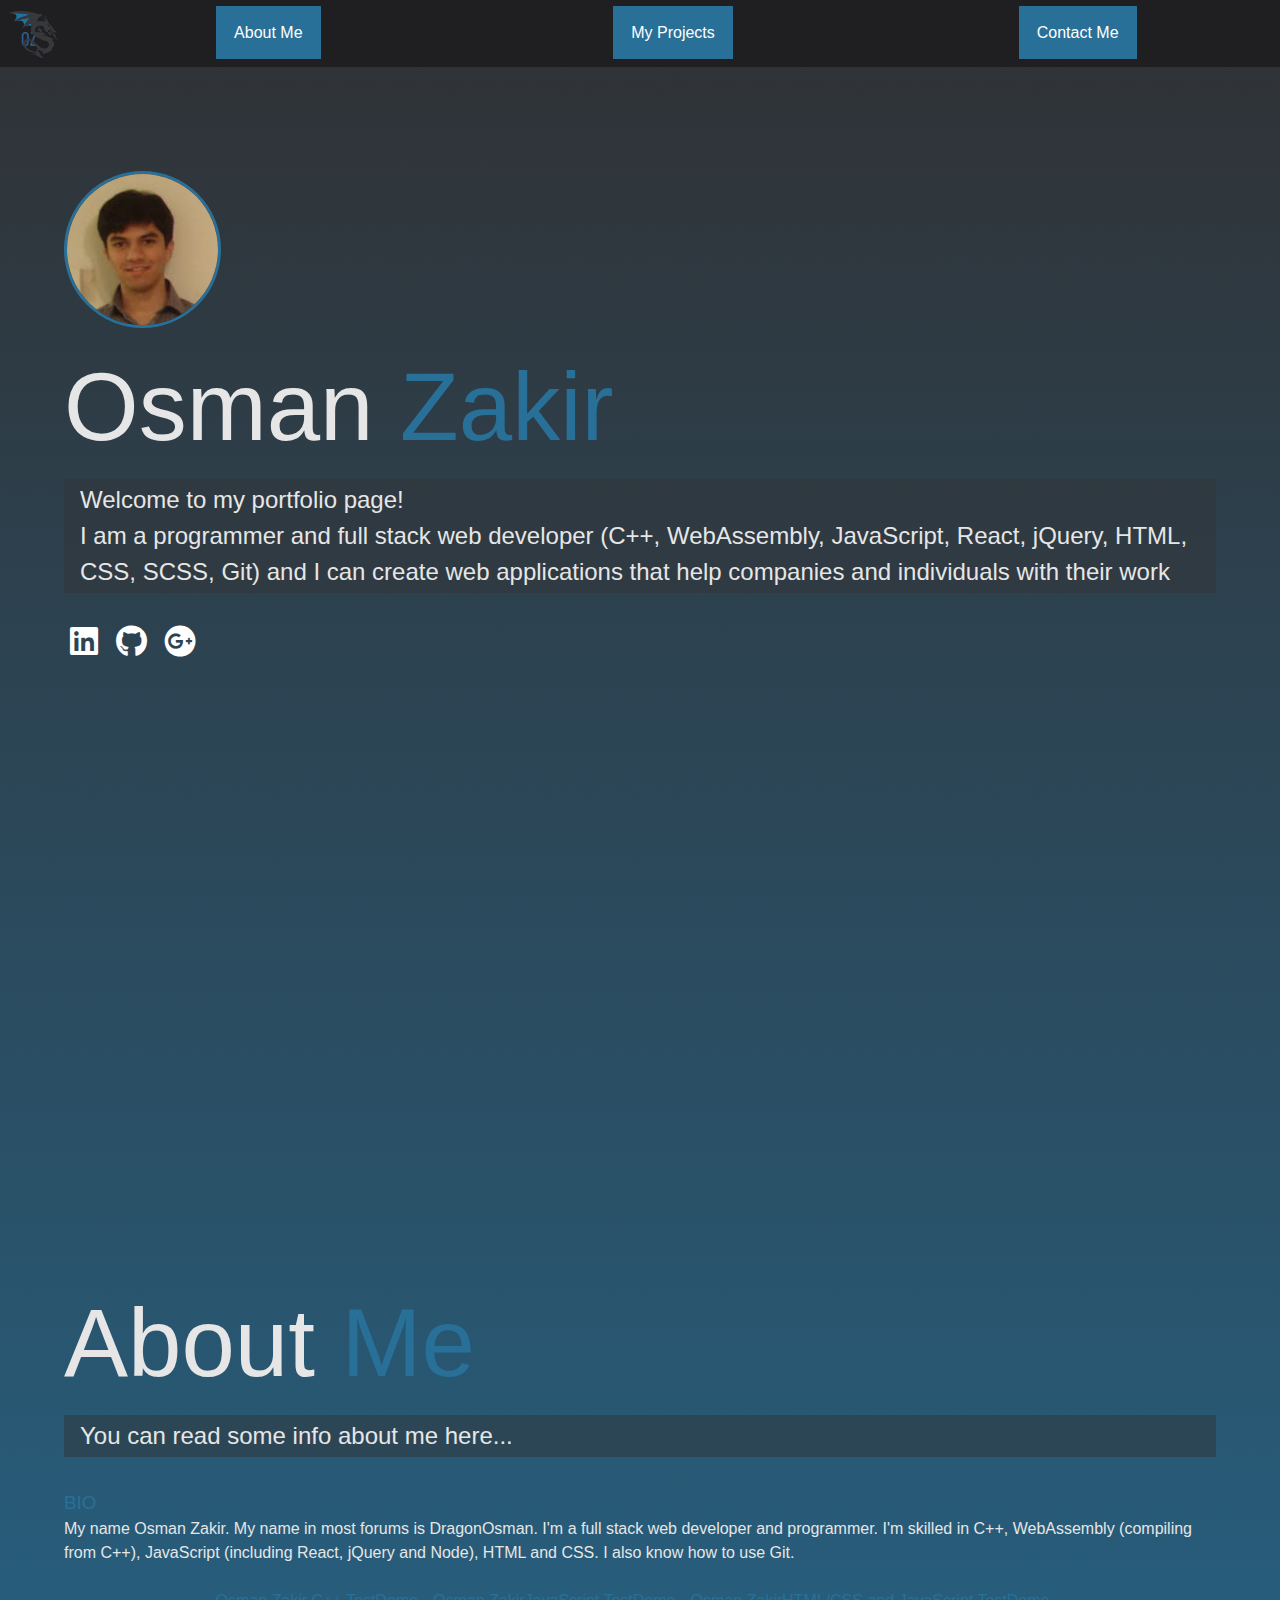
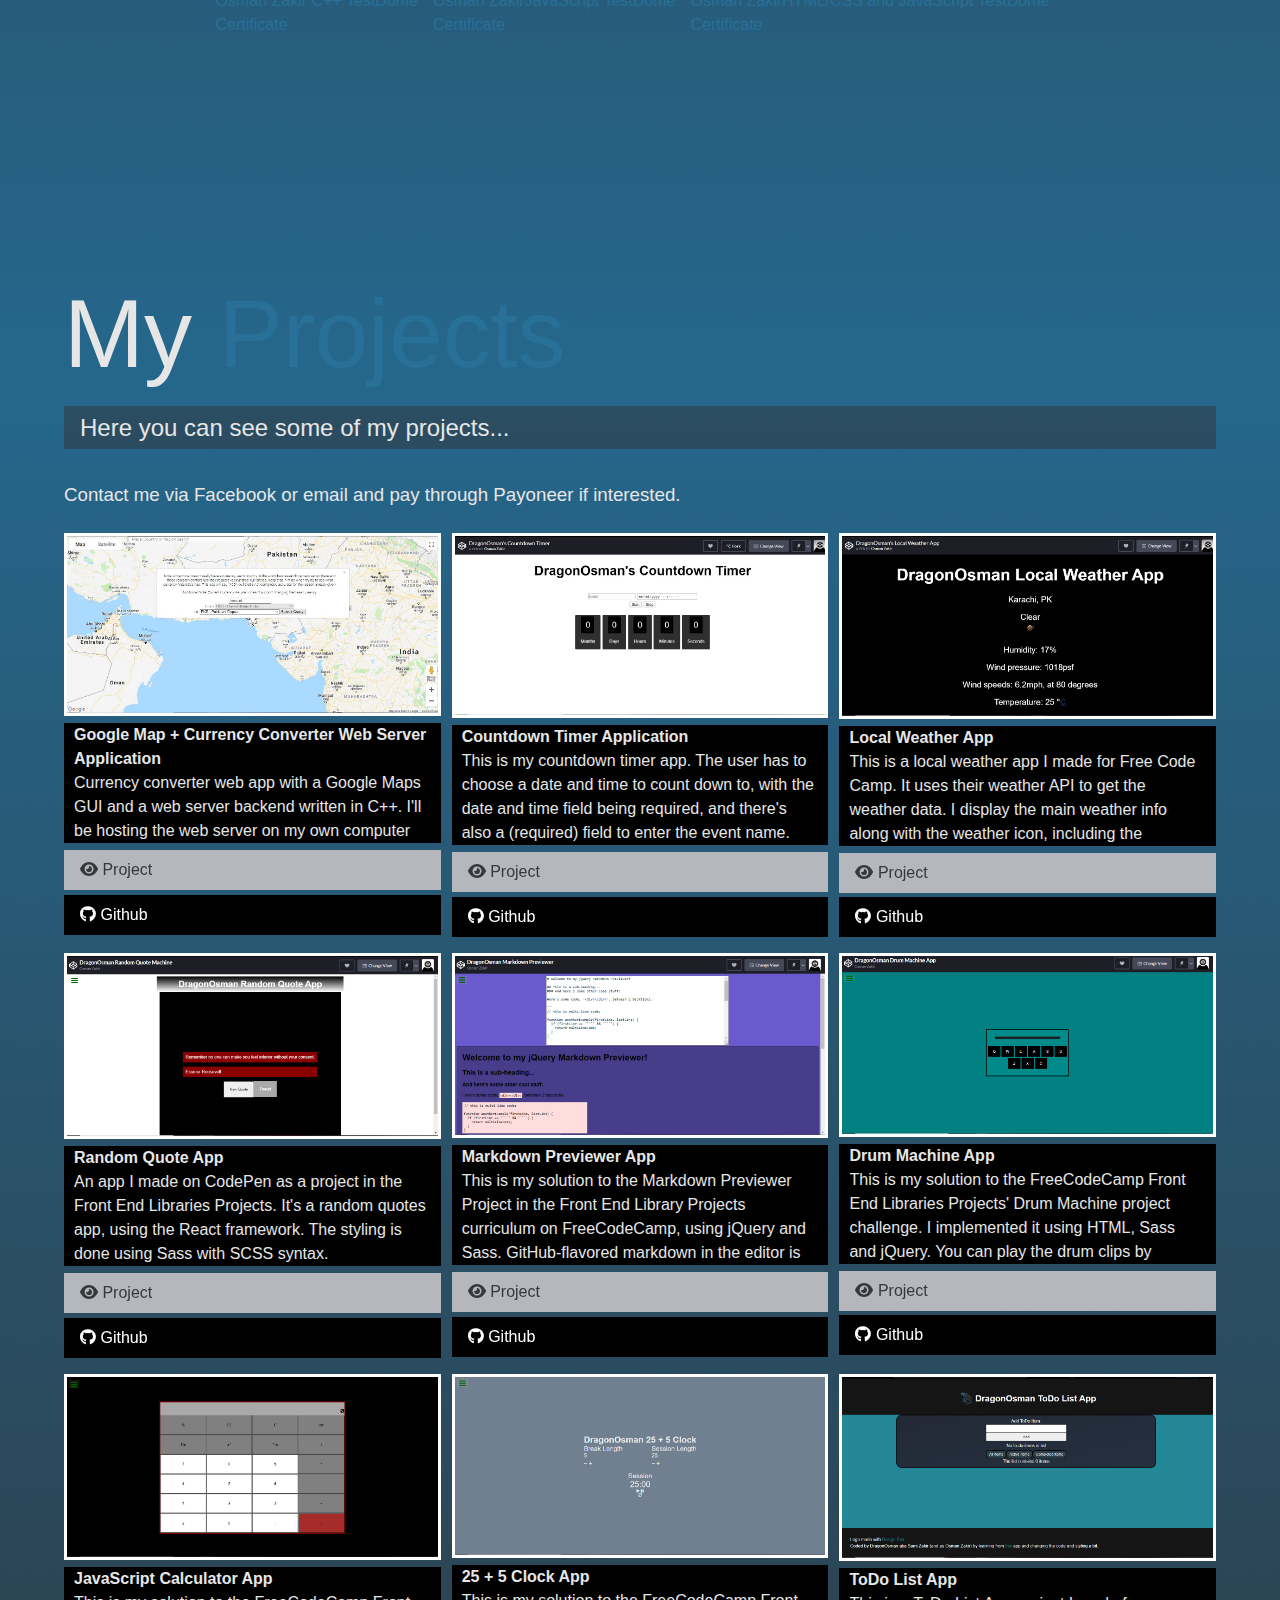
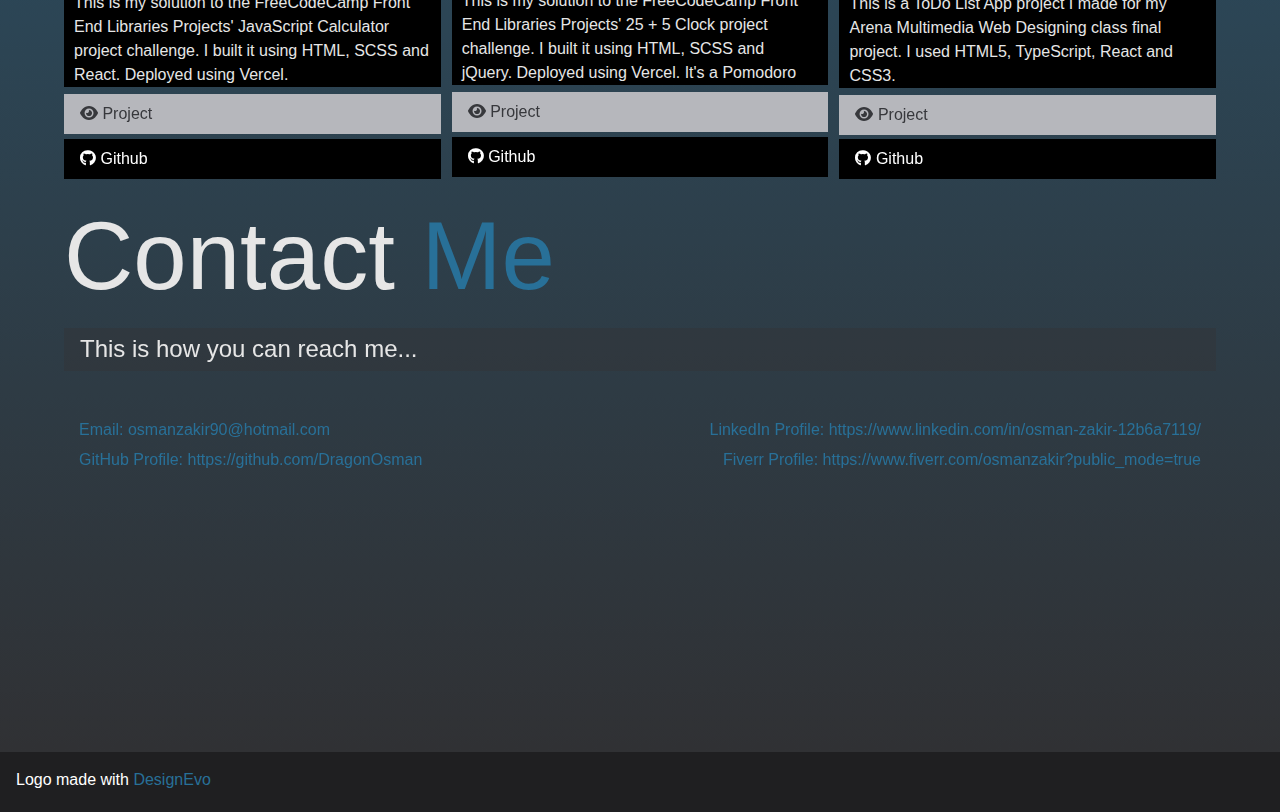
==== index.html @ ceb22a82 "fixed url for todo list app" ====
<!DOCTYPE html>
<html lang="en-us">
  <head>
    <!-- Global site tag (gtag.js) - Google Analytics -->
    <script
      async
      src="https://www.googletagmanager.com/gtag/js?id=UA-137164146-1"
      ></script>
    <script>
      window.dataLayer = window.dataLayer || [];
      function gtag() {
        dataLayer.push(arguments);
      }
      gtag("js", new Date());

      gtag("config", "UA-137164146-1");
    </script>
    <link rel="manifest" href="site.webmanifest" />
    <link rel="shortcut icon" href="img/favicon.ico" />
    <link rel="icon" type="image/gif" href="img/animated_favicon1.gif" />
    <meta
      name="keywords"
      content="Osman Zakir, portfolio website, programmer, web developer, Osman Zakir's portfolio website,
      HTML, CSS, JavaScript, C++, WebAssembly, Git, logo, DragonOsman, developer, programmer, C++20"
      />
    <meta
      name="description"
      content="I'm Osman Zakir, programming student and freelancer specializing in C++, HTML5, CSS3
      (including Bootstrap and SASS), JavaScript
       (including React, jQuery and Node),
      and WebAssembly."
      />
    <meta charset="utf-8" />
    <meta
      name="viewport"
      content="width=device-width, height=device-height, initial-scale=1.0"
      />
    <meta name="author" content="Osman Zakir" />
    <meta http-equiv="X-UA-Compatible" content="ie=edge" />
    <title>Osman Zakir's Portfolio Website</title>
    <link rel="stylesheet" href="styles/styles.css" />
    <link
      rel="stylesheet"
      href="fontawesome-free-6.0.0-web/css/all.css"
      />
    <script src="scripts/scripts.js" async></script>
    <script src="scripts/apprunning.js" async></script>
  </head>
  <body>
    <header>
      <a class="logo" href="#home">
      <img
        src="img/logo.png"
        width="50px"
        height="50px"
        alt="dragon logo"
        class="dragon-logo"
        />
      </a>
      <nav class="navbar" id="navbar">
        <span class="navbar-toggle" id="js-navbar-toggle">
        <i class="fas fa-bars"></i>
        </span>
        <ul class="main-nav" id="js-menu">
          <li class="nav-item">
            <a href="#about" class="nav-link">About Me</a>
          </li>
          <li class="nav-item">
            <a href="#projects" class="nav-link">My Projects</a>
          </li>
          <li class="nav-item">
            <a href="#contact" class="nav-link">Contact Me</a>
          </li>
        </ul>
      </nav>
    </header>
    <main>
      <div id="home">
        <div class="home">
          <img
            src="img/me.jpg"
            alt="Osman Zakir"
            width="157"
            height="157"
            class="bio-image"
            />
          <h1 class="lg-heading">
            Osman <span class="text-secondary">Zakir</span>
          </h1>
          <h2 class="sm-heading">
            Welcome to my portfolio page!
            <br />
            I am a programmer and full stack web developer (C++, WebAssembly, JavaScript, React, jQuery,
            HTML, CSS, SCSS, Git) and I can create web applications that help companies and individuals
            with their work
          </h2>
          <div class="icons">
            <a
              href="https://www.linkedin.com/in/osman-zakir-12b6a7119/"
              target="_blank"
              ><i class="fab fa-linkedin fa-2x"></i></a>
            <a href="https://github.com/DragonOsman/" target="_blank"
              ><i class="fab fa-github fa-2x"></i
              ></a>
            <a href="https://plus.google.com/u/0/+OsmanZakir" target="_blank"
              ><i class="fab fa-google-plus fa-2x"></i
              ></a>
          </div>
        </div>
      </div>
      <div id="about">
        <div class="about">
          <h1 class="lg-heading">About <span class="text-secondary">Me</span></h1>
          <h2 class="sm-heading">You can read some info about me here...</h2>
          <div class="bio-and-image">
            <div class="about-info">
              <div class="bio">
                <h3 class="text-secondary">BIO</h3>
                <p>
                  My name Osman Zakir. My name in most forums is DragonOsman. I'm a
                  full stack web developer and programmer.  I'm skilled in C++, WebAssembly (compiling from C++),
                  JavaScript (including React, jQuery and Node), HTML and CSS.  I also know how to use Git.
                </p>
              </div>
            </div>
          </div>
          <br />
          <div class="test-results">
            <div class="break"></div>
            <div class="certificate">
              <a
                href="https://www.testdome.com/cert/ce57488a3f0a4950befd4876c3dc2c76"
                class="testdome-certificate-stamp gold"
                >
              <span class="testdome-certificate-name">Osman Zakir</span>
              <span class="testdome-certificate-test-name">C++ </span>
              <span class="testdome-certificate-card-logo"
                >TestDome <br />Certificate</span
                ></a
                >
              <script type="text/javascript">
                var stylesheet =
                  "https://www.testdome.com/content/source/stylesheets/embed.css",
                  link = document.createElement("link");
                  (link.href = stylesheet),
                  (link.type = "text/css"),
                  (link.rel = "stylesheet"),
                  (link.media = "screen,print"),
                document.getElementsByTagName("head")[0].appendChild(link);
              </script>
            </div>
            <div class="certificate">
              <a
                href="https://www.testdome.com/cert/5a4637d73e0b4f8fbb69459ba0e77416"
                class="testdome-certificate-stamp gold"
                ><span class="testdome-certificate-name">Osman Zakir</span
                ><span class="testdome-certificate-test-name">JavaScript </span
                ><span class="testdome-certificate-card-logo"
                >TestDome<br />Certificate</span
                ></a>
              <script type="text/javascript">
                var stylesheet =
                  "https://www.testdome.com/content/source/stylesheets/embed.css",
                  link = document.createElement("link");
                  (link.href = stylesheet),
                  (link.type = "text/css"),
                  (link.rel = "stylesheet"),
                  (link.media = "screen,print"),
                  document.getElementsByTagName("head")[0].appendChild(link);
              </script>
            </div>
            <div class="certificate">
              <a
                href="https://www.testdome.com/cert/2d9a448b09c149bdbc0f966761429b59"
                class="testdome-certificate-stamp silver"
                ><span class="testdome-certificate-name">Osman Zakir</span
                ><span class="testdome-certificate-test-name"
                >HTML/CSS and JavaScript </span
                ><span class="testdome-certificate-card-logo"
                >TestDome<br />Certificate</span
                ></a>
              <script type="text/javascript">
                var stylesheet =
                  "https://www.testdome.com/content/source/stylesheets/embed.css",
                  link = document.createElement("link");
                  (link.href = stylesheet),
                  (link.type = "text/css"),
                  (link.rel = "stylesheet"),
                  (link.media = "screen,print"),
                 document.getElementsByTagName("head")[0].appendChild(link);
              </script>
            </div>
          </div>
        </div>
      </div>
      <div id="projects">
        <div class="projects">
          <h1 class="lg-heading">My <span class="text-secondary">Projects</span></h1>
          <h2 class="sm-heading">
            Here you can see some of my projects...
          </h2>
          <h3>
            Contact me via Facebook or email and pay through Payoneer if interested.
          </h3>
          <br>
          <div class="project-container">
            <div class="item">
              <a href="https://dragonosman.dynu.net:5501/" target="_blank">
              <img
                src="img/projects/gglmapcurrencyconv.jpg"
                alt="Project1"
                class="project-img"
                />
              </a>
              <div class="project-description">
                <h4>
                  Google Map + Currency Converter Web Server Application
                </h4>
                <p class="description">
                  Currency converter web app with a Google Maps GUI and a web server
                  backend written in C++. I'll be hosting the web server on my own
                  computer and won't always be running it. This app requires the browser
                  to ask for your location to center the map there and open the info window
                  with the form.  The app has a fall-back behavior to use if it can't get the
                  user's location, however.
                </p>
                <p>
                  I created this app to try to give more usage experience to the Boost.Beast library.
                  The library author said he would write a proposal paper to include the library
                  into the standard if it gets enough usage experience (and also if the ASIO
                  library is already in the standard by then).
                  <span id="display-info"></span>
                  <button id="isAppRunning">
                    Click to see if the server app is running.
                  </button>
                  If nothing happens or there's an error, then in that case too
                   the app is not running.
                </p>
              </div>
              <a
                href="https://dragonosman.dynu.net:5501/"
                target="_blank"
                class="btn-light"
                >
              <i class="fas fa-eye"></i> Project
              </a>
              <a
                href="https://github.com/DragonOsman/currency_converter"
                class="btn-dark"
                target="_blank"
                >
              <i class="fab fa-github"></i> Github
              </a>
            </div>
            <div class="item">
             <a href="https://codepen.io/DragonOsman/full/gObXXjL" target="_blank">
              <img
                src="img/projects/countdowntimer.jpg"
                alt="Project2"
               class="project-img"
                />
              </a>
              <div class="project-description">
              <h4>
                Countdown Timer Application
              </h4>
              <p class="description">
                This is my countdown timer app.  The user has to choose a date and time to count down to,
                with the date and time field being required, and there's also a (required) field to
                enter the event name.  There is also a button to stop the timer in addition to the for starting it.
              </p>
            </div>
            <a
              href="https://codepen.io/DragonOsman/full/gObXXjL"
              target="_blank"
              class="btn-light"
              >
            <i class="fas fa-eye"></i> Project
            </a>
            <a
              href="https://github.com/DragonOsman/countdown-timer-app"
              class="btn-dark"
              target="_blank"
              >
            <i class="fab fa-github"></i> Github
            </a>
          </div>
          <div class="item">
            <a href="https://codepen.io/DragonOsman/full/eYNpNmw" target="_blank">
            <img
              src="img/projects/localweatherapp.jpg"
              alt="Project3"
              class="project-img"
              />
            </a>
            <div class="project-description">
              <h4>
                Local Weather App
              </h4>
              <p class="description">
                This is a local weather app I made for Free Code Camp.  It uses their weather API to get
                the weather data.  I display the main weather info along with the weather icon, including
                the humidity, wind speed, wind pressure, and temperature, as well as the city and country
                name from the Free Code Camp weather API.  This app uses HTML5 Geolocation to get the user's
                location.  If the user doesn't provide persmission to use their location, the app will default
                to New York City, NY in the US.
              </p>
            </div>
            <a
              href="https://codepen.io/DragonOsman/full/eYNpNmw"
              target="_blank"
              class="btn-light"
              >
            <i class="fas fa-eye"></i> Project
            </a>
            <a
              href="https://github.com/DragonOsman/local-weather-app"
              class="btn-dark"
              target="_blank"
              >
            <i class="fab fa-github"></i> Github
            </a>
          </div>
          <div class="item">
            <a href="https://codepen.io/DragonOsman/full/VwaMYLN" target="_blank">
            <img
              src="img/projects/randomquoteapp.jpg"
              alt="Project4"
              class="project-img"
              />
            </a>
            <div class="project-description">
              <h4>Random Quote App</h4>
              <p class="description">
                An app I made on CodePen as a project in the Front End Libraries Projects. It's a
                random quotes app, using the React framework.  The styling is done using Sass
                with SCSS syntax.
              </p>
            </div>
            <a
              href="https://codepen.io/DragonOsman/full/VwaMYLN"
              target="_blank"
              class="btn-light"
              >
            <i class="fas fa-eye"></i> Project
            </a>
            <a
              href="https://github.com/DragonOsman/random-quote-app-react"
              class="btn-dark"
              target="_blank"
              >
            <i class="fab fa-github"></i> Github
            </a>
          </div>
          <div class="item">
            <a href="https://codepen.io/DragonOsman/full/KKzQexZ" target="_blank">
            <img
              src="img/projects/markdownpreviewer.jpg"
              alt="Project5"
              class="project-img"
              />
            </a>
            <div class="project-description">
              <h4>Markdown Previewer App</h4>
              <p class="description">
                This is my solution to the Markdown Previewer Project in the Front End
                Library Projects curriculum on FreeCodeCamp, using jQuery and Sass.
                GitHub-flavored markdown in the editor is rendered in the preview
                box below as HTML.  Any changes made to the markdown in the editor
                are rendered to the preview as HTML as the user makes the changes.
                There's markdown in the editor to start with as well.
              </p>
            </div>
            <a
              href="https://codepen.io/DragonOsman/full/KKzQexZ"
              target="_blank"
              class="btn-light"
              >
            <i class="fas fa-eye"></i> Project
            </a>
            <a
              href="https://github.com/DragonOsman/markdownpreviewapp"
              class="btn-dark"
              target="_blank"
              >
            <i class="fab fa-github"></i> Github
            </a>
          </div>
          <div class="item">
            <a href="https://codepen.io/DragonOsman/full/gOrKYRE" target="_blank">
            <img
              src="img/projects/drummachineapp.jpg"
              alt="Project6"
              class="project-img"
              />
            </a>
            <div class="project-description">
              <h4>Drum Machine App</h4>
              <p class="description">
                This is my solution to the FreeCodeCamp Front End Libraries Projects' Drum Machine
                project challenge.  I implemented it using HTML, Sass and jQuery.  You can play
                the drum clips by clicking on the black drum pads, and after that you can also press
                keys on the keyboard to play the sounds.
              </p>
            </div>
            <a
              href="https://codepen.io/DragonOsman/full/gOrKYRE"
              target="_blank"
              class="btn-light"
              >
            <i class="fas fa-eye"></i> Project
            </a>
            <a
              href="https://github.com/DragonOsman/drum-machine-jquery"
              class="btn-dark"
              target="_blank"
              >
            <i class="fab fa-github"></i> Github
            </a>
          </div>
          <div class="item">
            <a href="https://javascript-calculator-beige.vercel.app/" target="_blank">
            <img
              src="img/projects/javascript-calculator-app.jpg"
              alt="Project7"
              class="project-img"
              />
            </a>
            <div class="project-description">
              <h4>JavaScript Calculator App</h4>
              <p class="description">
                This is my solution to the FreeCodeCamp Front End Libraries Projects' JavaScript
                Calculator project challenge.  I built it using HTML, SCSS and React.  Deployed using
                Vercel.
              </p>
            </div>
            <a
              href="https://javascript-calculator-beige.vercel.app/"
              target="_blank"
              class="btn-light"
              >
            <i class="fas fa-eye"></i> Project
            </a>
            <a
              href="https://github.com/DragonOsman/javascript-calculator"
              class="btn-dark"
              target="_blank"
              >
            <i class="fab fa-github"></i> Github
            </a>
          </div>
          <div class="item">
            <a href="https://25-5-clock-project.vercel.app/" target="_blank">
            <img
              src="img/projects/25-5-clock-project.jpg"
              alt="Project8"
              class="project-img"
              />
            </a>
            <div class="project-description">
              <h4>25 + 5 Clock App</h4>
              <p class="description">
                This is my solution to the FreeCodeCamp Front End Libraries Projects'
                25 + 5 Clock project challenge.  I built it using HTML, SCSS and jQuery.  Deployed using
                Vercel.  It's a Pomodoro Timer.
              </p>
            </div>
            <a
              href="https://25-5-clock-project.vercel.app/"
              target="_blank"
              class="btn-light"
              >
            <i class="fas fa-eye"></i> Project
            </a>
            <a
              href="https://github.com/DragonOsman/25-5-clock"
              class="btn-dark"
              target="_blank"
              >
            <i class="fab fa-github"></i> Github
            </a>
          </div>
          <div class="item">
            <a href="https://todo-list-app-zeta.vercel.app/" target="_blank">
            <img
              src="img/projects/todo-list-screenshot.jpg"
              alt="Project9"
              class="project-img"
              />
            </a>
            <div class="project-description">
              <h4>ToDo List App</h4>
              <p class="description">
                This is a ToDo List App project I made for my Arena Multimedia Web Designing class final
                project.  I used HTML5, TypeScript, React and CSS3.
              </p>
            </div>
            <a
              href="https://todo-list-app-zeta.vercel.app/"
              target="_blank"
              class="btn-light"
              >
            <i class="fas fa-eye"></i> Project
            </a>
            <a
              href="https://github.com/DragonOsman/todo-list-app"
              class="btn-dark"
              target="_blank"
              >
            <i class="fab fa-github"></i> Github
            </a>
          </div>
        </div>
      </div>
      <div id="contact">
        <div class="contact-container">
          <h1 class="lg-heading">Contact <span class="text-secondary">Me</span></h1>
          <h2 class="sm-heading">This is how you can reach me...</h2>
          <div class="contact-info">
            <div class="info">
              <span class="text-secondary">Email:</span>
              <a href="mailto:osmanzakir90@hotmail.com" target="_blank">
              osmanzakir90@hotmail.com</a>
            </div>
            <div class="info">
              <span class="text-secondary">LinkedIn Profile:</span>
              <a href="https://www.linkedin.com/in/osman-zakir-12b6a7119/" target="_blank">
              https://www.linkedin.com/in/osman-zakir-12b6a7119/
              </a>
            </div>
            <div class="info">
              <span class="text-secondary">GitHub Profile:</span>
              <a href="https://github.com/DragonOsman" target="_blank" id="profile-link">
              https://github.com/DragonOsman</a>
            </div>
            <div class="info">
              <span class="text-secondary">Fiverr Profile:</span>
              <a href="https://www.fiverr.com/osmanzakir?public_mode=true" target="_blank" id="profile-link">
                https://www.fiverr.com/osmanzakir?public_mode=true</a>
            </div>
          </div>
        </div>
      </div>
    </main>
    <footer id="home-footer">
      Logo made with
      <a href="https://www.designevo.com/en/" title="Free Online Logo Maker">
        DesignEvo
      </a>
    </footer>
  </body>
</html>
---- styles/styles.css ----
* {
  box-sizing: border-box;
  margin: 0;
  padding: 0;
}

.navbar {
  width: 100%;
  height: 100%;
  padding-bottom: 5px;
  background-color: #1f1f21;
}
.navbar-toggle {
  display: none;
}

.logo {
  float: left;
  margin: 8px;
}
.logo::after {
  clear: right;
  content: "";
}

.main-nav {
  display: flex;
  list-style-type: none;
  text-align: center;
}
.main-nav > .nav-item {
  flex: 1;
  text-decoration: none;
  padding: 12px;
  margin-top: 9px;
}
.main-nav > .nav-item .nav-link {
  color: #fff;
  background-color: #287098;
  padding: 18px;
}
.main-nav > .nav-item .nav-link:hover {
  background-color: #2d2e31;
  transition: all 0.5s ease-out;
}

html {
  scroll-behavior: smooth;
}

header {
  background-color: #1f1f21;
  width: 100%;
  position: fixed;
  top: 0;
  left: 0;
  height: 67px;
  vertical-align: center;
  margin-bottom: 80px;
}

body {
  background-color: #37383c;
  background-size: cover;
  height: 100%;
  color: #e6e6e6;
  font-family: "Segoe UI", Tahoma, Geneva, Verdana, sans-serif;
  line-height: 1.5;
  background-image: linear-gradient(#303134, #25678c, #303134);
}

h1,
h2,
h3 {
  margin: 0;
  font-weight: 400;
}
h1.lg-heading,
h2.lg-heading,
h3.lg-heading {
  font-size: 6rem;
}
h1.sm-heading,
h2.sm-heading,
h3.sm-heading {
  margin-bottom: 2rem;
  padding: 0.2rem 1rem;
  background: rgba(50, 51, 55, 0.5);
}

a {
  color: #287098;
  text-decoration: none;
  cursor: pointer;
}
a:hover {
  color: black;
}

.text-secondary {
  color: #287098;
}

main {
  padding: 4rem;
  margin-top: 3vh;
  min-height: calc(100vh - 60px);
}
main .icons {
  margin-top: 1rem;
}
main .icons a {
  padding: 0.4rem;
  color: #fff;
}
main .icons a:hover {
  color: #287098;
  transition: all 0.5s ease-out;
}
main #home {
  width: 100%;
  height: calc(100vh + 80px);
  margin-bottom: 100px;
}

#contact, #about, #projects {
  margin-bottom: 25vh;
}

#contact {
  margin-bottom: 10vh;
}

#about {
  margin-top: 200px;
}

.bio-image {
  border-radius: 50%;
  width: 157px;
  height: 157px;
  border: #287098 3px solid;
  margin-top: 80px;
}

.about-info {
  display: grid;
  grid-gap: 30px;
  grid-template-areas: "bio bio bio";
  grid-template-columns: repeat(3, 1fr);
}
.about-info .bio {
  grid-area: bio;
  font-size: 16px;
}
.about-info .bio a {
  color: #000;
}
.about-info .bio a:hover {
  color: #287098;
}

.certificate {
  z-index: -1;
  margin-right: 15px;
}
.certificate:nth-of-type(2n+b) {
  margin-left: 15px;
}

.test-results {
  display: flex;
  justify-content: center;
  flex-flow: row wrap;
}

.break {
  flex-basis: 100%;
  height: 0;
}

.project-container {
  display: grid;
  grid-gap: 0.7rem;
  grid-template-columns: repeat(3, 1fr);
}
.project-container img {
  width: 100%;
  border: 3px #fff solid;
}
.project-container img:hover {
  opacity: 0.5;
  border-color: #287098;
  transition: all 0.5s ease-out;
}

.project-description {
  background-color: #000;
  padding: 0 10px 5px 10px;
  display: inline-block;
  height: 120px;
  overflow: auto;
}

#display-info {
  font-weight: bold;
}

.contact-info {
  display: flex;
  align-items: center;
  justify-content: space-between;
  flex-wrap: wrap;
}
.contact-info div.info {
  padding: 10px;
  margin: 10px;
  height: 20px;
}

.btn, .btn-light, .btn-dark {
  display: block;
  padding: 0.5rem 1rem;
  border: 0;
  margin-bottom: 0.3rem;
}
.btn:hover, .btn-light:hover, .btn-dark:hover {
  background: #287098;
  color: #000;
}

.btn-dark {
  background: black;
  color: #fff;
}

.btn-light {
  background: #b6b7bc;
  color: #37383c;
}

#home-footer {
  padding: 1rem;
  margin: 0;
  width: 100%;
  height: 60px;
  background-color: #1f1f21;
  color: #fff;
  position: absolute;
}
#home-footer a {
  color: #287098;
}
#home-footer a:hover {
  color: #fff;
}

@media screen and (min-width: 1824px) {
  .contact-info {
    display: flex;
    align-items: center;
    flex-wrap: wrap;
    justify-content: space-between;
  }
  .contact-info div.info {
    padding: 10px;
    margin: 5px;
    height: 20px;
  }

  .project-container {
    display: grid;
    grid-gap: 0.7rem;
    grid-template-columns: repeat(3, 1fr);
  }
  .project-container img {
    width: 100%;
    border: 3px #fff solid;
  }
  .project-container img:hover {
    opacity: 0.5;
    border-color: #287098;
    transition: all 0.5s ease-out;
  }

  .navbar {
    width: 100%;
    height: 100%;
    padding-bottom: 5px;
    background-color: #1f1f21;
  }
  .navbar-toggle {
    display: none;
  }

  .logo {
    float: left;
    margin: 8px;
  }
  .logo::after {
    clear: right;
    content: "";
  }

  .main-nav {
    display: flex;
    list-style-type: none;
    text-align: center;
  }
  .main-nav > .nav-item {
    flex: 1;
    text-decoration: none;
    padding: 12px;
    margin-top: 9px;
  }
  .main-nav > .nav-item .nav-link {
    color: #fff;
    background-color: #287098;
    padding: 18px;
  }
  .main-nav > .nav-item .nav-link:hover {
    background-color: #2d2e31;
    transition: all 0.5s ease-out;
  }
}
@media screen and (min-width: 1200px) {
  .contact-info {
    display: flex;
    align-items: center;
    flex-wrap: wrap;
    justify-content: space-between;
  }
  .contact-info div.info {
    padding: 10px;
    margin: 5px;
    height: 20px;
  }

  .project-container {
    display: grid;
    grid-gap: 0.7rem;
    grid-template-columns: repeat(3, 1fr);
  }
  .project-container img {
    width: 100%;
    border: 3px #fff solid;
  }
  .project-container img:hover {
    opacity: 0.5;
    border-color: #287098;
    transition: all 0.5s ease-out;
  }

  .navbar {
    width: 100%;
    height: 100%;
    padding-bottom: 5px;
    background-color: #1f1f21;
  }
  .navbar-toggle {
    display: none;
  }

  .logo {
    float: left;
    margin: 8px;
  }
  .logo::after {
    clear: right;
    content: "";
  }

  .main-nav {
    display: flex;
    list-style-type: none;
    text-align: center;
  }
  .main-nav > .nav-item {
    flex: 1;
    text-decoration: none;
    padding: 12px;
    margin-top: 9px;
  }
  .main-nav > .nav-item .nav-link {
    color: #fff;
    background-color: #287098;
    padding: 18px;
  }
  .main-nav > .nav-item .nav-link:hover {
    background-color: #2d2e31;
    transition: all 0.5s ease-out;
  }
}
@media screen and (min-width: 768px) and (max-width: 1024px) {
  #about, #projects, #contact {
    margin-bottom: 10vh;
  }

  #home {
    align-items: center;
    text-align: center;
    width: 100%;
    height: 100vh;
  }
  #home .lg-heading {
    line-height: 1;
    margin-bottom: 1rem;
    min-height: 0;
  }

  .about-info {
    grid-template-areas: "bio";
    grid-template-columns: 1fr;
  }

  .test-results {
    flex-direction: column;
  }

  .project-container {
    grid-template-columns: repeat(2, 1fr);
  }

  .main-nav {
    flex-wrap: wrap;
    display: none;
    justify-content: center;
    align-items: center;
  }
  .main-nav > .nav-item {
    flex-basis: 50%;
  }

  .navbar {
    height: 100%;
  }
  .navbar-toggle {
    display: inline-block;
    position: absolute;
    top: 10px;
    right: 20px;
    cursor: pointer;
    color: rgba(255, 255, 255, 0.8);
    font-size: 24px;
  }

  .active {
    display: flex;
    height: 135px;
    background-size: cover;
    background-color: #1f1f21;
  }

  .contact-info {
    display: flex;
    flex-direction: column;
    justify-content: space-between;
    align-items: center;
  }
  .contact-info div.info {
    padding: 20px;
    height: 50px;
    margin-bottom: 15px;
  }
}
@media screen and (min-width: 400px) and (max-width: 767px) {
  #home {
    height: 100vh;
  }

  #about, #contact, #projects {
    margin-bottom: 25vh;
  }

  #about {
    margin-top: 600px;
  }

  .navbar {
    height: 100%;
  }
  .navbar-toggle {
    display: inline-block;
    position: absolute;
    top: 10px;
    right: 20px;
    cursor: pointer;
    color: rgba(255, 255, 255, 0.8);
    font-size: 24px;
  }

  .main-nav {
    display: none;
    height: 100%;
  }
  .main-nav > .nav-item {
    flex-basis: 100%;
  }

  .active {
    display: flex;
    height: 230px;
    background-size: cover;
    background-color: #1f1f21;
    flex-direction: column;
  }

  .contact-info {
    display: flex;
    flex-direction: column;
    justify-content: space-between;
    align-items: center;
  }
  .contact-info div.info {
    padding: 20px;
    height: 50px;
    margin-bottom: 25px;
  }
}
@media screen and (min-width: 280px) and (max-width: 399px) {
  #home {
    height: 100vh;
    margin-bottom: 50vh;
  }

  main {
    padding: 2rem;
  }
  main #home h1 {
    margin-top: 2vh;
  }
  main #home .lg-heading {
    margin-top: 1rem;
    font-size: 5rem;
  }
  main #about {
    margin-top: 1000px;
  }
  main #about, main #projects, main #contact {
    margin-bottom: 5vh;
  }
  main #about {
    margin-bottom: 15vh;
  }

  .bio-image {
    margin-top: 5vh;
  }

  .about-info {
    grid-template-areas: "bio";
    grid-template-columns: 1fr;
  }

  .test-results {
    display: flex;
    justify-content: center;
    flex-direction: column;
  }

  .certificate {
    margin-bottom: 15px;
  }

  .contact-info {
    display: flex;
    flex-direction: column;
    justify-content: space-between;
    align-items: center;
  }
  .contact-info div.info {
    padding: 30px;
    height: 80px;
    margin-bottom: 25px;
  }

  .project-container {
    grid-template-columns: 1fr;
  }

  header {
    height: 60px;
  }

  .navbar {
    height: 100%;
    background-color: #1f1f21;
  }
  .navbar-toggle {
    display: inline-block;
    position: absolute;
    top: 10px;
    right: 20px;
    cursor: pointer;
    color: rgba(255, 255, 255, 0.8);
    font-size: 24px;
  }

  .main-nav {
    flex-wrap: wrap;
    display: none;
    height: 100%;
  }
  .main-nav > .nav-item {
    flex-basis: 100%;
  }

  .active {
    display: flex;
    height: 245px;
    background-size: cover;
    background-color: #1f1f21;
  }

  .logo {
    margin-top: 4px;
  }

  footer {
    margin-top: 100px;
  }
}
@media screen and (height: 568px) {
  div.info {
    padding: 30px;
    height: 80px;
    margin-bottom: 25px;
    border: none;
  }
}

/*# sourceMappingURL=styles.css.map */
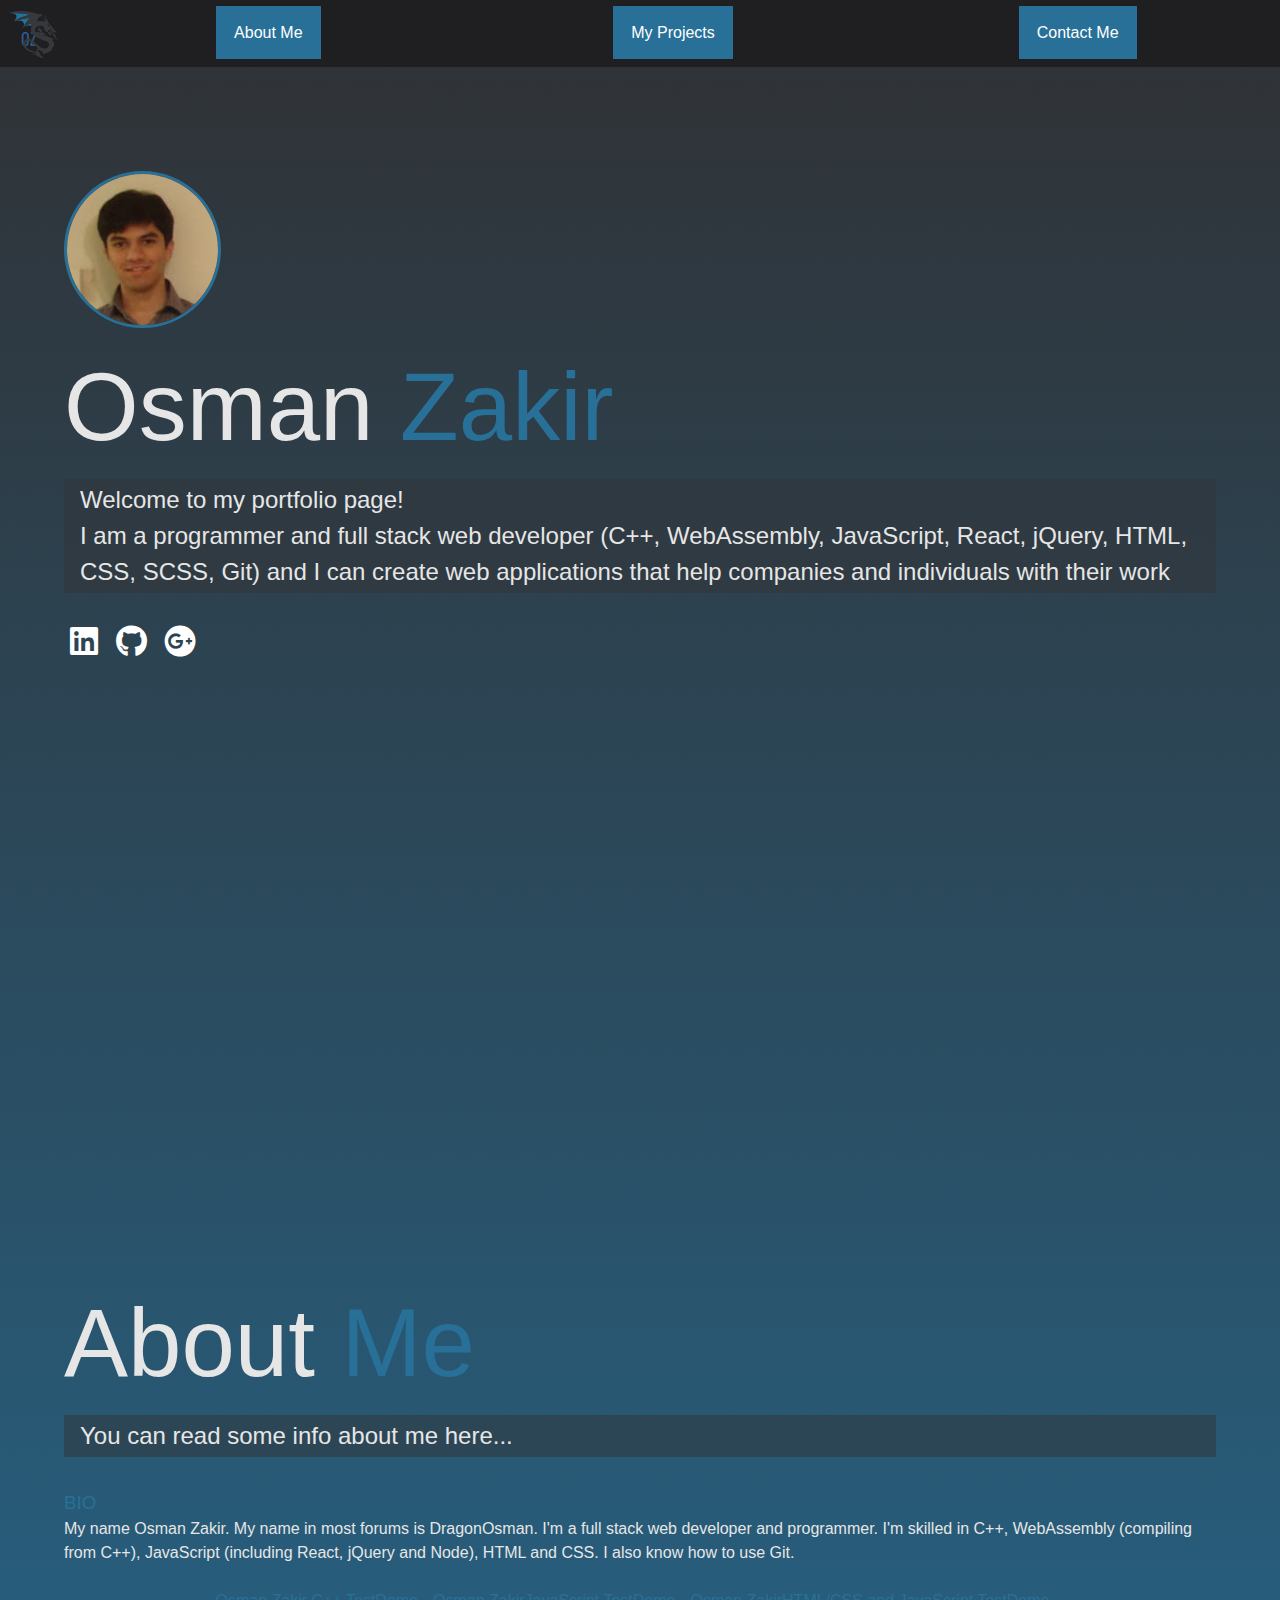
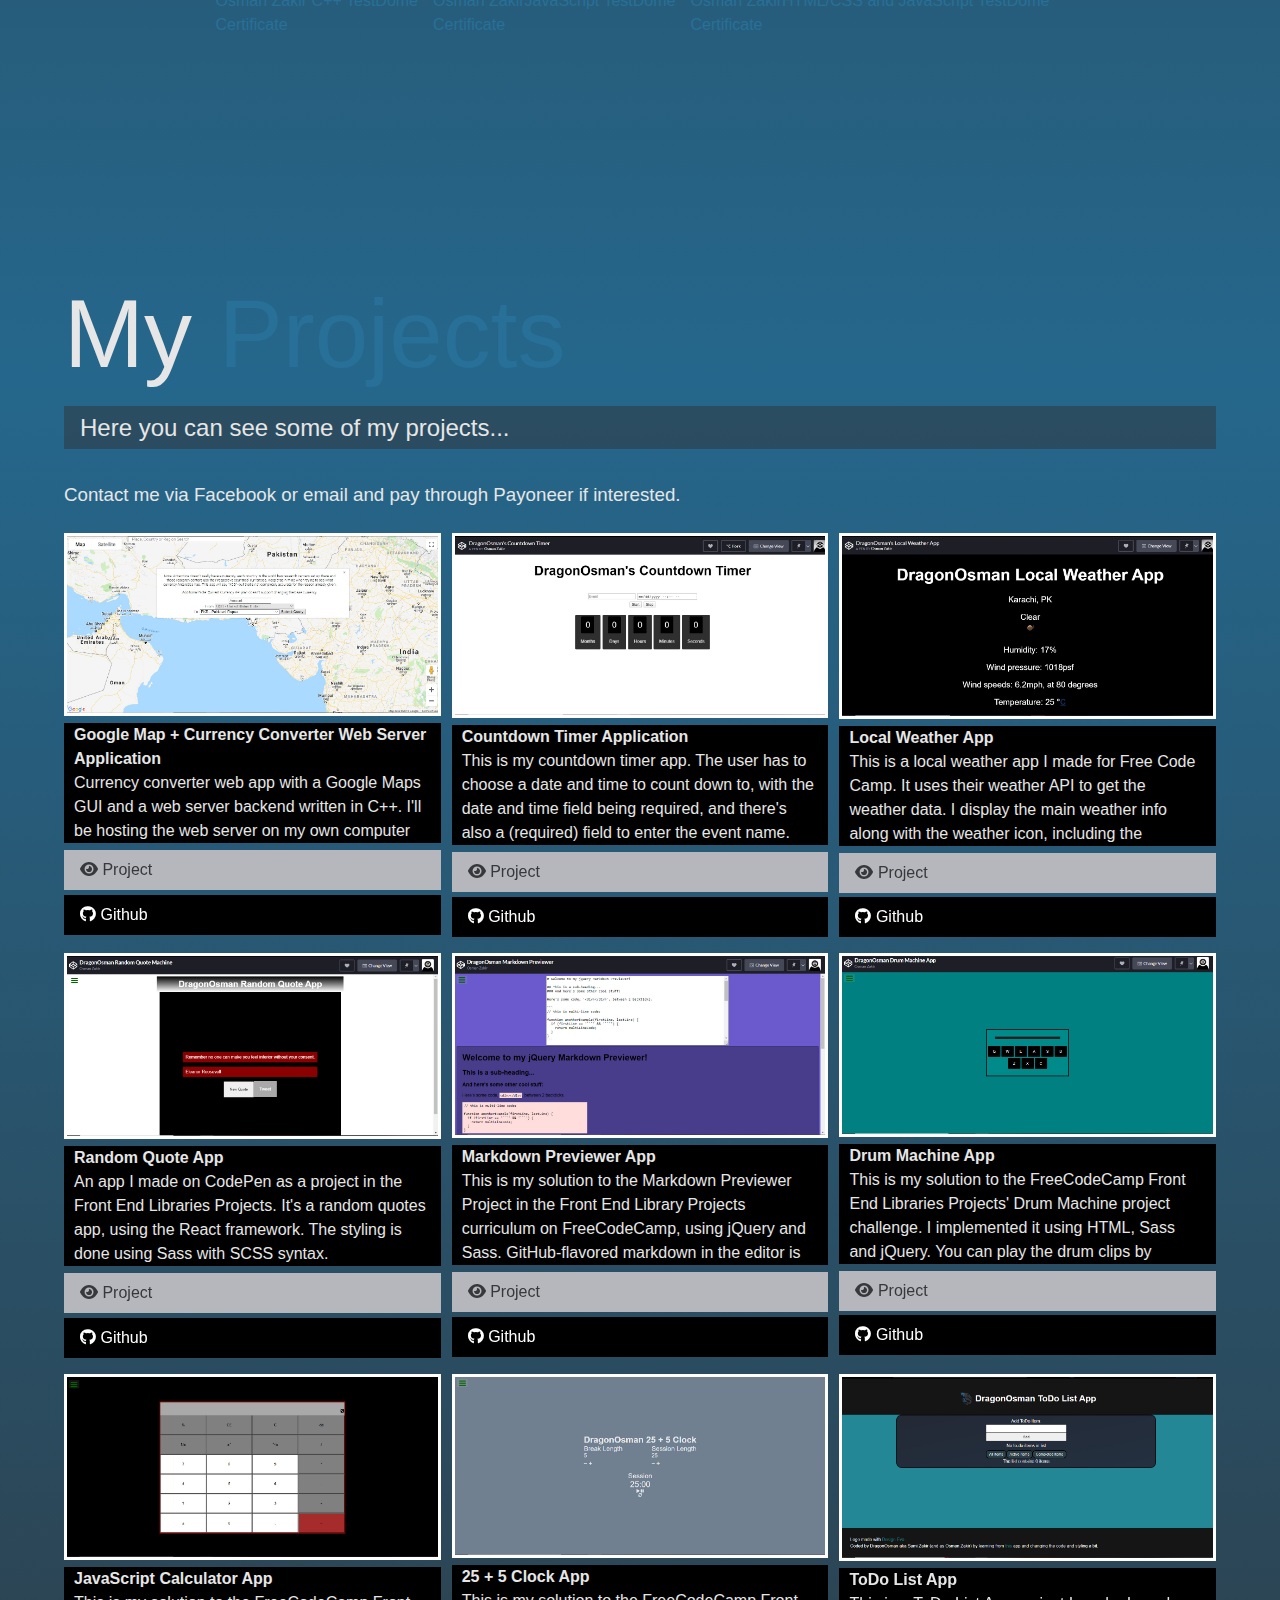
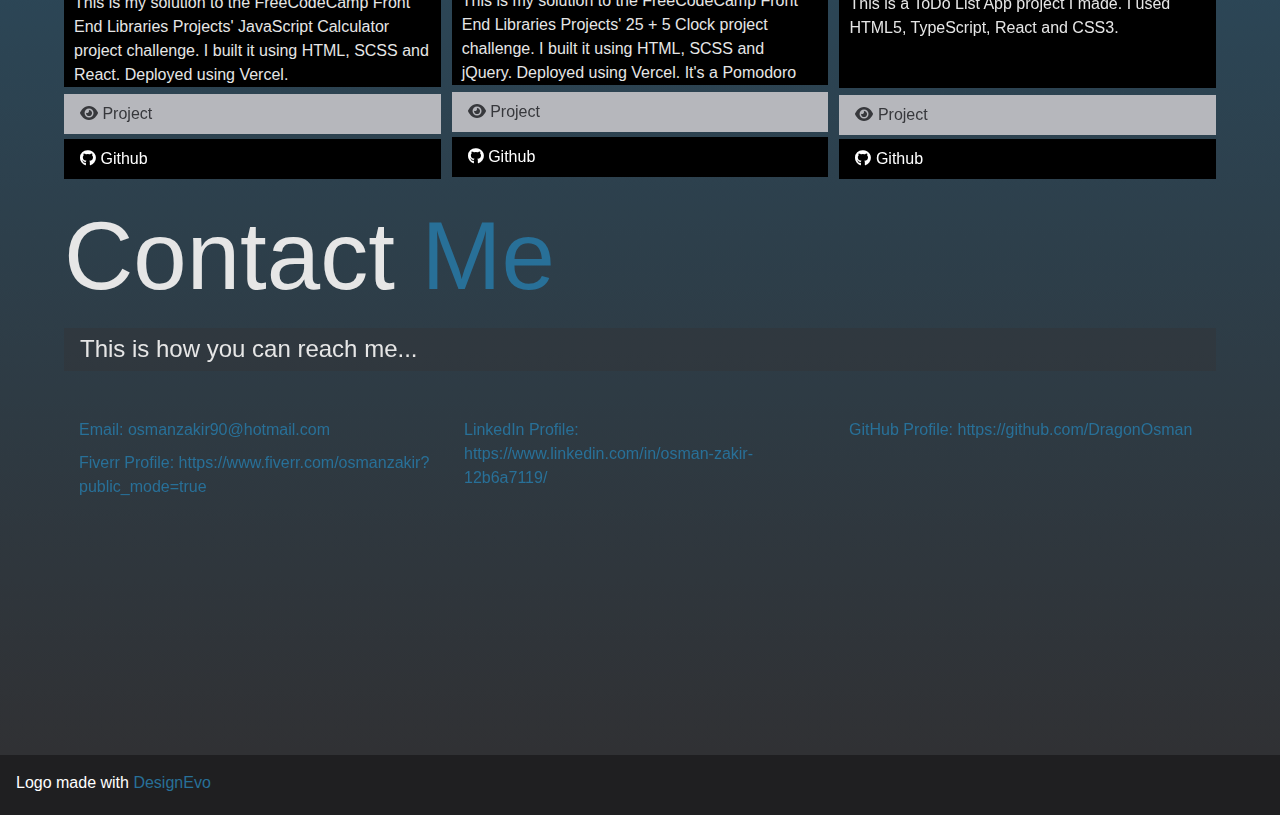
==== commit a7cfecf0: "changed todo-list app description & changed contact section styling back to grid" ====
--- a/index.html
+++ b/index.html
@@ -491,8 +491,7 @@
             <div class="project-description">
               <h4>ToDo List App</h4>
               <p class="description">
-                This is a ToDo List App project I made for my Arena Multimedia Web Designing class final
-                project.  I used HTML5, TypeScript, React and CSS3.
+                This is a ToDo List App project I made.  I used HTML5, TypeScript, React and CSS3.
               </p>
             </div>
             <a
--- a/styles/styles.css
+++ b/styles/styles.css
@@ -139,7 +139,7 @@
   border-radius: 50%;
   width: 157px;
   height: 157px;
-  border: #287098 3px solid;
+  border: 3px solid #287098;
   margin-top: 80px;
 }
 
@@ -207,15 +207,17 @@
 }
 
 .contact-info {
-  display: flex;
-  align-items: center;
-  justify-content: space-between;
-  flex-wrap: wrap;
+  display: grid;
+  grid-template-columns: repeat(3, 1fr);
+  gap: 3px;
 }
 .contact-info div.info {
   padding: 10px;
   margin: 10px;
   height: 20px;
+}
+.contact-info div.info:hover {
+  border-bottom: 3px solid #303134;
 }
 
 .btn, .btn-light, .btn-dark {
@@ -257,10 +259,9 @@
 
 @media screen and (min-width: 1824px) {
   .contact-info {
-    display: flex;
-    align-items: center;
-    flex-wrap: wrap;
-    justify-content: space-between;
+    display: grid;
+    grid-template-columns: repeat(3, 1fr);
+    gap: 3px;
   }
   .contact-info div.info {
     padding: 10px;
@@ -325,10 +326,9 @@
 }
 @media screen and (min-width: 1200px) {
   .contact-info {
-    display: flex;
-    align-items: center;
-    flex-wrap: wrap;
-    justify-content: space-between;
+    display: grid;
+    grid-template-columns: repeat(3, 1fr);
+    gap: 3px;
   }
   .contact-info div.info {
     padding: 10px;
@@ -452,10 +452,9 @@
   }
 
   .contact-info {
-    display: flex;
-    flex-direction: column;
-    justify-content: space-between;
-    align-items: center;
+    display: grid;
+    grid-template-columns: repeat(2, 1fr);
+    gap: 3px;
   }
   .contact-info div.info {
     padding: 20px;
@@ -473,7 +472,7 @@
   }
 
   #about {
-    margin-top: 600px;
+    margin-top: 400px;
   }
 
   .navbar {
@@ -506,15 +505,13 @@
   }
 
   .contact-info {
-    display: flex;
-    flex-direction: column;
-    justify-content: space-between;
-    align-items: center;
+    display: grid;
+    grid-template-columns: 1fr;
+    gap: 3px;
   }
   .contact-info div.info {
-    padding: 20px;
-    height: 50px;
-    margin-bottom: 25px;
+    padding: 10px;
+    height: 20px;
   }
 }
 @media screen and (min-width: 280px) and (max-width: 399px) {
@@ -563,15 +560,14 @@
   }
 
   .contact-info {
-    display: flex;
-    flex-direction: column;
-    justify-content: space-between;
-    align-items: center;
+    display: grid;
+    grid-template-columns: 1fr;
+    gap: 3px;
   }
   .contact-info div.info {
-    padding: 30px;
-    height: 80px;
-    margin-bottom: 25px;
+    padding: 10px;
+    height: 20px;
+    margin-bottom: 10px;
   }
 
   .project-container {
@@ -622,10 +618,9 @@
 }
 @media screen and (height: 568px) {
   div.info {
-    padding: 30px;
-    height: 80px;
-    margin-bottom: 25px;
-    border: none;
+    padding: 10px;
+    height: 20px;
+    margin-bottom: 10px;
   }
 }
 
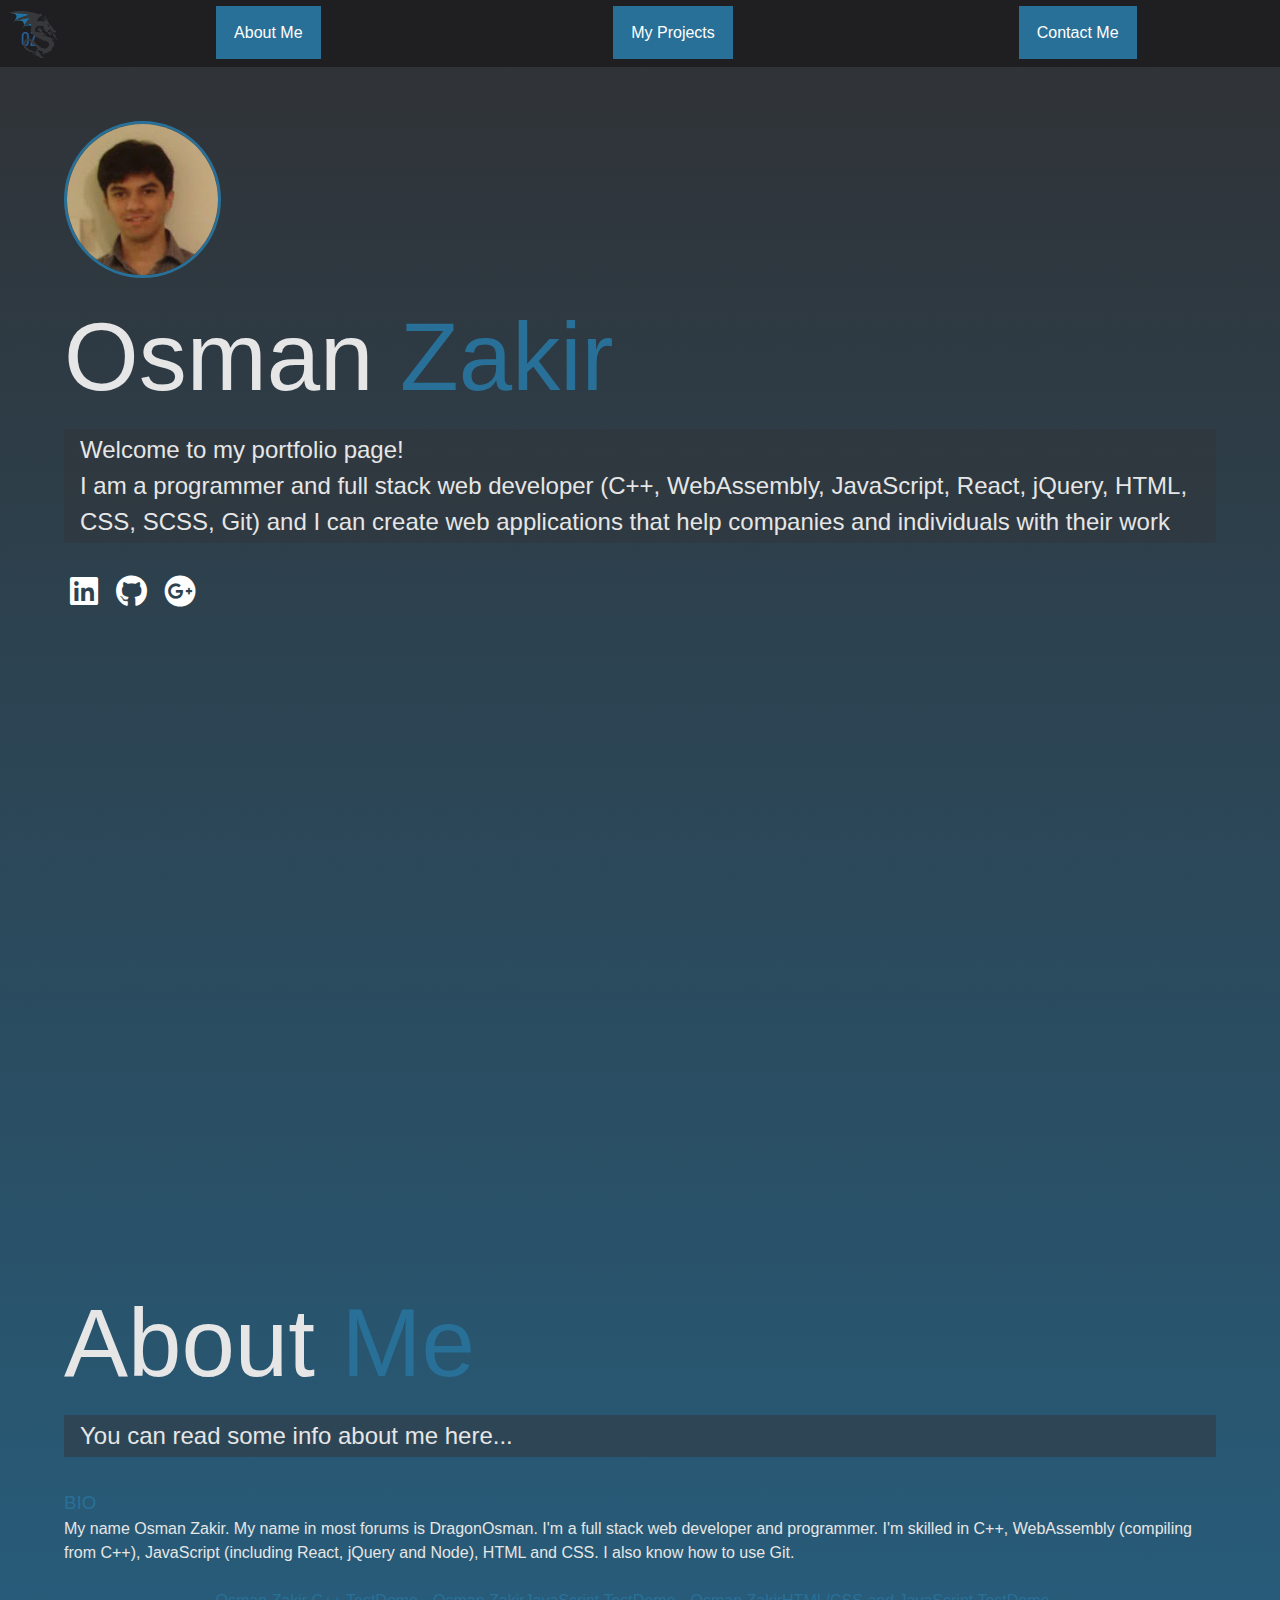
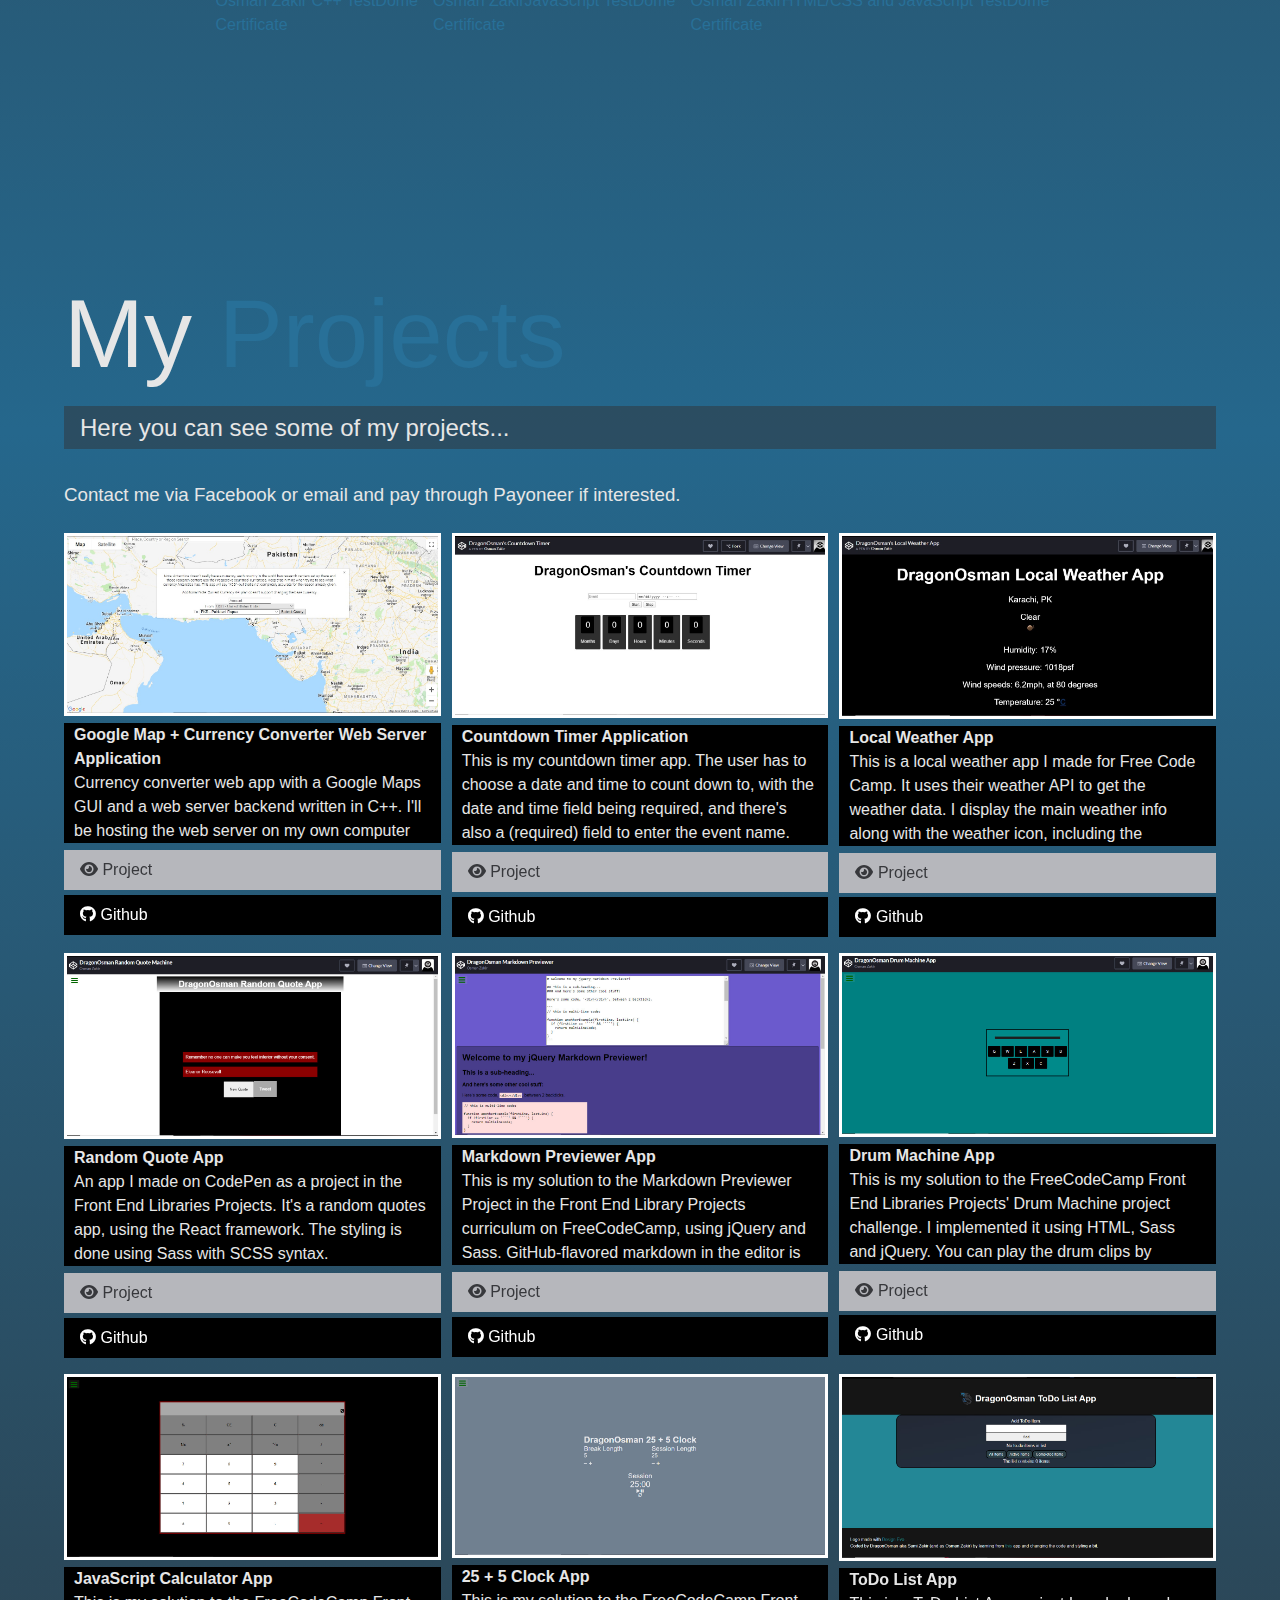
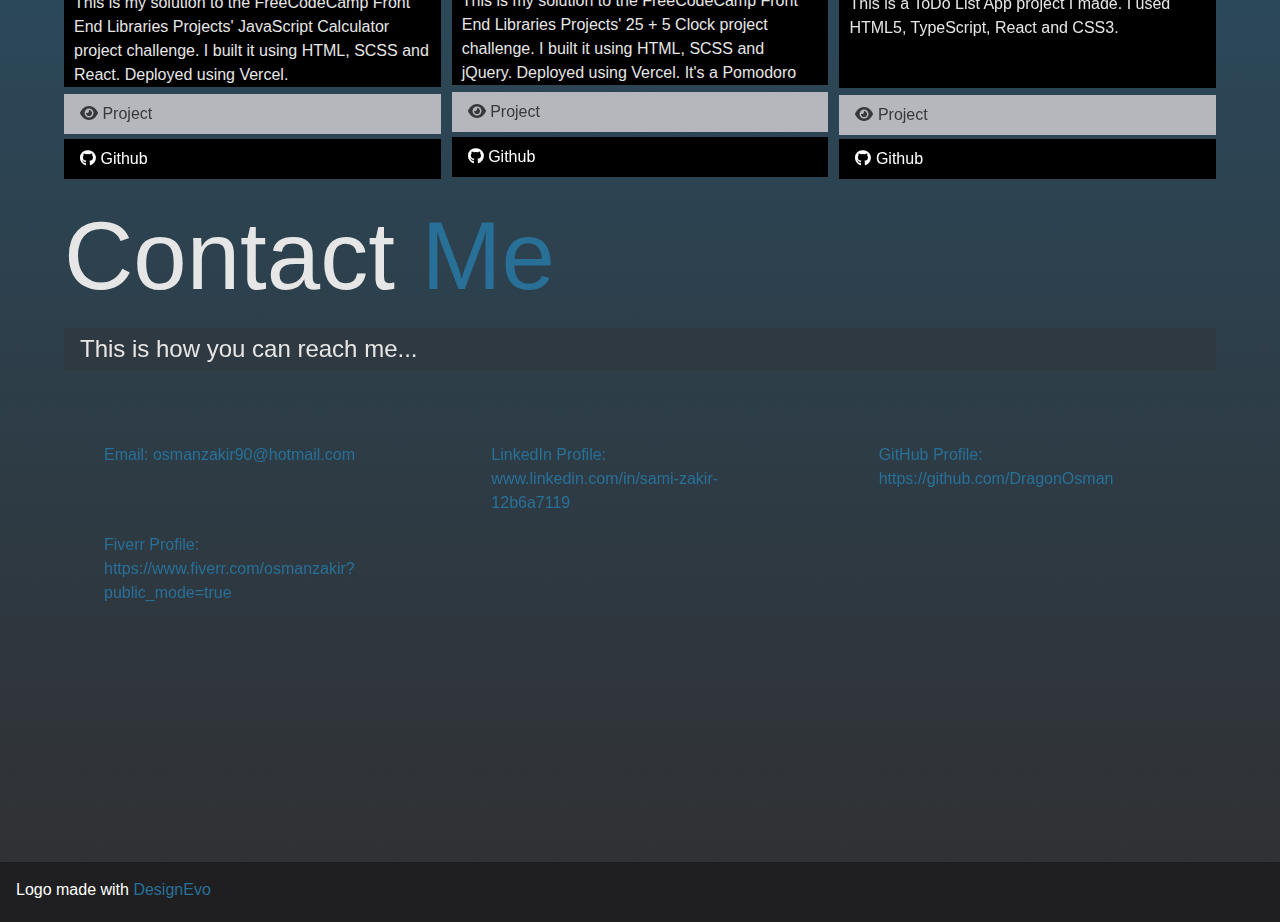
==== commit 71344bff: "made footer width 100vw" ====
--- a/index.html
+++ b/index.html
@@ -96,7 +96,7 @@
           </h2>
           <div class="icons">
             <a
-              href="https://www.linkedin.com/in/osman-zakir-12b6a7119/"
+              href="www.linkedin.com/in/sami-zakir-12b6a7119/"
               target="_blank"
               ><i class="fab fa-linkedin fa-2x"></i></a>
             <a href="https://github.com/DragonOsman/" target="_blank"
@@ -523,8 +523,8 @@
             </div>
             <div class="info">
               <span class="text-secondary">LinkedIn Profile:</span>
-              <a href="https://www.linkedin.com/in/osman-zakir-12b6a7119/" target="_blank">
-              https://www.linkedin.com/in/osman-zakir-12b6a7119/
+              <a href="www.linkedin.com/in/sami-zakir-12b6a7119/" target="_blank">
+                www.linkedin.com/in/sami-zakir-12b6a7119
               </a>
             </div>
             <div class="info">
--- a/styles/styles.css
+++ b/styles/styles.css
@@ -140,7 +140,7 @@
   width: 157px;
   height: 157px;
   border: 3px solid #287098;
-  margin-top: 80px;
+  margin-top: 30px;
 }
 
 .about-info {
@@ -209,11 +209,11 @@
 .contact-info {
   display: grid;
   grid-template-columns: repeat(3, 1fr);
-  gap: 3px;
+  gap: 10px;
 }
 .contact-info div.info {
-  padding: 10px;
-  margin: 10px;
+  padding: 20px;
+  margin: 20px;
   height: 20px;
 }
 .contact-info div.info:hover {
@@ -244,7 +244,7 @@
 #home-footer {
   padding: 1rem;
   margin: 0;
-  width: 100%;
+  width: 100vw;
   height: 60px;
   background-color: #1f1f21;
   color: #fff;
@@ -261,12 +261,15 @@
   .contact-info {
     display: grid;
     grid-template-columns: repeat(3, 1fr);
-    gap: 3px;
+    gap: 10px;
   }
   .contact-info div.info {
-    padding: 10px;
-    margin: 5px;
+    padding: 20px;
+    margin: 20px;
     height: 20px;
+  }
+  .contact-info div.info:hover {
+    border-bottom: 3px solid #25678c;
   }
 
   .project-container {
@@ -323,22 +326,32 @@
     background-color: #2d2e31;
     transition: all 0.5s ease-out;
   }
+
+  footer {
+    width: 100vw;
+  }
 }
 @media screen and (min-width: 1200px) {
   .contact-info {
     display: grid;
     grid-template-columns: repeat(3, 1fr);
-    gap: 3px;
+    gap: 10px;
   }
   .contact-info div.info {
-    padding: 10px;
-    margin: 5px;
+    padding: 20px;
+    margin: 20px;
     height: 20px;
+  }
+  .contact-info div.info:hover {
+    border-bottom: 3px solid #25678c;
+  }
+  .contact-info footer {
+    width: 100vw;
   }
 
   .project-container {
     display: grid;
-    grid-gap: 0.7rem;
+    gap: 0.7rem;
     grid-template-columns: repeat(3, 1fr);
   }
   .project-container img {
@@ -389,6 +402,10 @@
   .main-nav > .nav-item .nav-link:hover {
     background-color: #2d2e31;
     transition: all 0.5s ease-out;
+  }
+
+  footer {
+    width: 100vw;
   }
 }
 @media screen and (min-width: 768px) and (max-width: 1024px) {
@@ -454,12 +471,19 @@
   .contact-info {
     display: grid;
     grid-template-columns: repeat(2, 1fr);
-    gap: 3px;
+    gap: 10px;
   }
   .contact-info div.info {
     padding: 20px;
-    height: 50px;
-    margin-bottom: 15px;
+    height: 20px;
+    margin-bottom: 20px;
+  }
+  .contact-info div.info:hover {
+    border-bottom: 3px solid #25678c;
+  }
+
+  footer {
+    width: 100vw;
   }
 }
 @media screen and (min-width: 400px) and (max-width: 767px) {
@@ -472,7 +496,7 @@
   }
 
   #about {
-    margin-top: 400px;
+    margin-top: 700px;
   }
 
   .navbar {
@@ -507,11 +531,19 @@
   .contact-info {
     display: grid;
     grid-template-columns: 1fr;
-    gap: 3px;
+    gap: 10px;
   }
   .contact-info div.info {
-    padding: 10px;
+    padding: 20px;
     height: 20px;
+    margin: 20px;
+  }
+  .contact-info div.info:hover {
+    border-bottom: 3px solid #25678c;
+  }
+
+  footer {
+    width: 100vw;
   }
 }
 @media screen and (min-width: 280px) and (max-width: 399px) {
@@ -541,7 +573,7 @@
   }
 
   .bio-image {
-    margin-top: 5vh;
+    margin-top: 55px;
   }
 
   .about-info {
@@ -562,12 +594,18 @@
   .contact-info {
     display: grid;
     grid-template-columns: 1fr;
-    gap: 3px;
+    gap: 10px;
   }
   .contact-info div.info {
-    padding: 10px;
+    padding: 20px;
     height: 20px;
-    margin-bottom: 10px;
+    margin: 20px;
+  }
+  .contact-info div.info:hover {
+    border-bottom: 3px solid #303134;
+  }
+  .contact-info div.info:last-child {
+    margin-bottom: 30px;
   }
 
   .project-container {
@@ -614,13 +652,17 @@
 
   footer {
     margin-top: 100px;
+    width: 100vw;
   }
 }
 @media screen and (height: 568px) {
   div.info {
-    padding: 10px;
+    padding: 20px;
     height: 20px;
-    margin-bottom: 10px;
+    margin-bottom: 20px;
+  }
+  div.info:hover {
+    border-bottom: 3px solid #25678c;
   }
 }
 
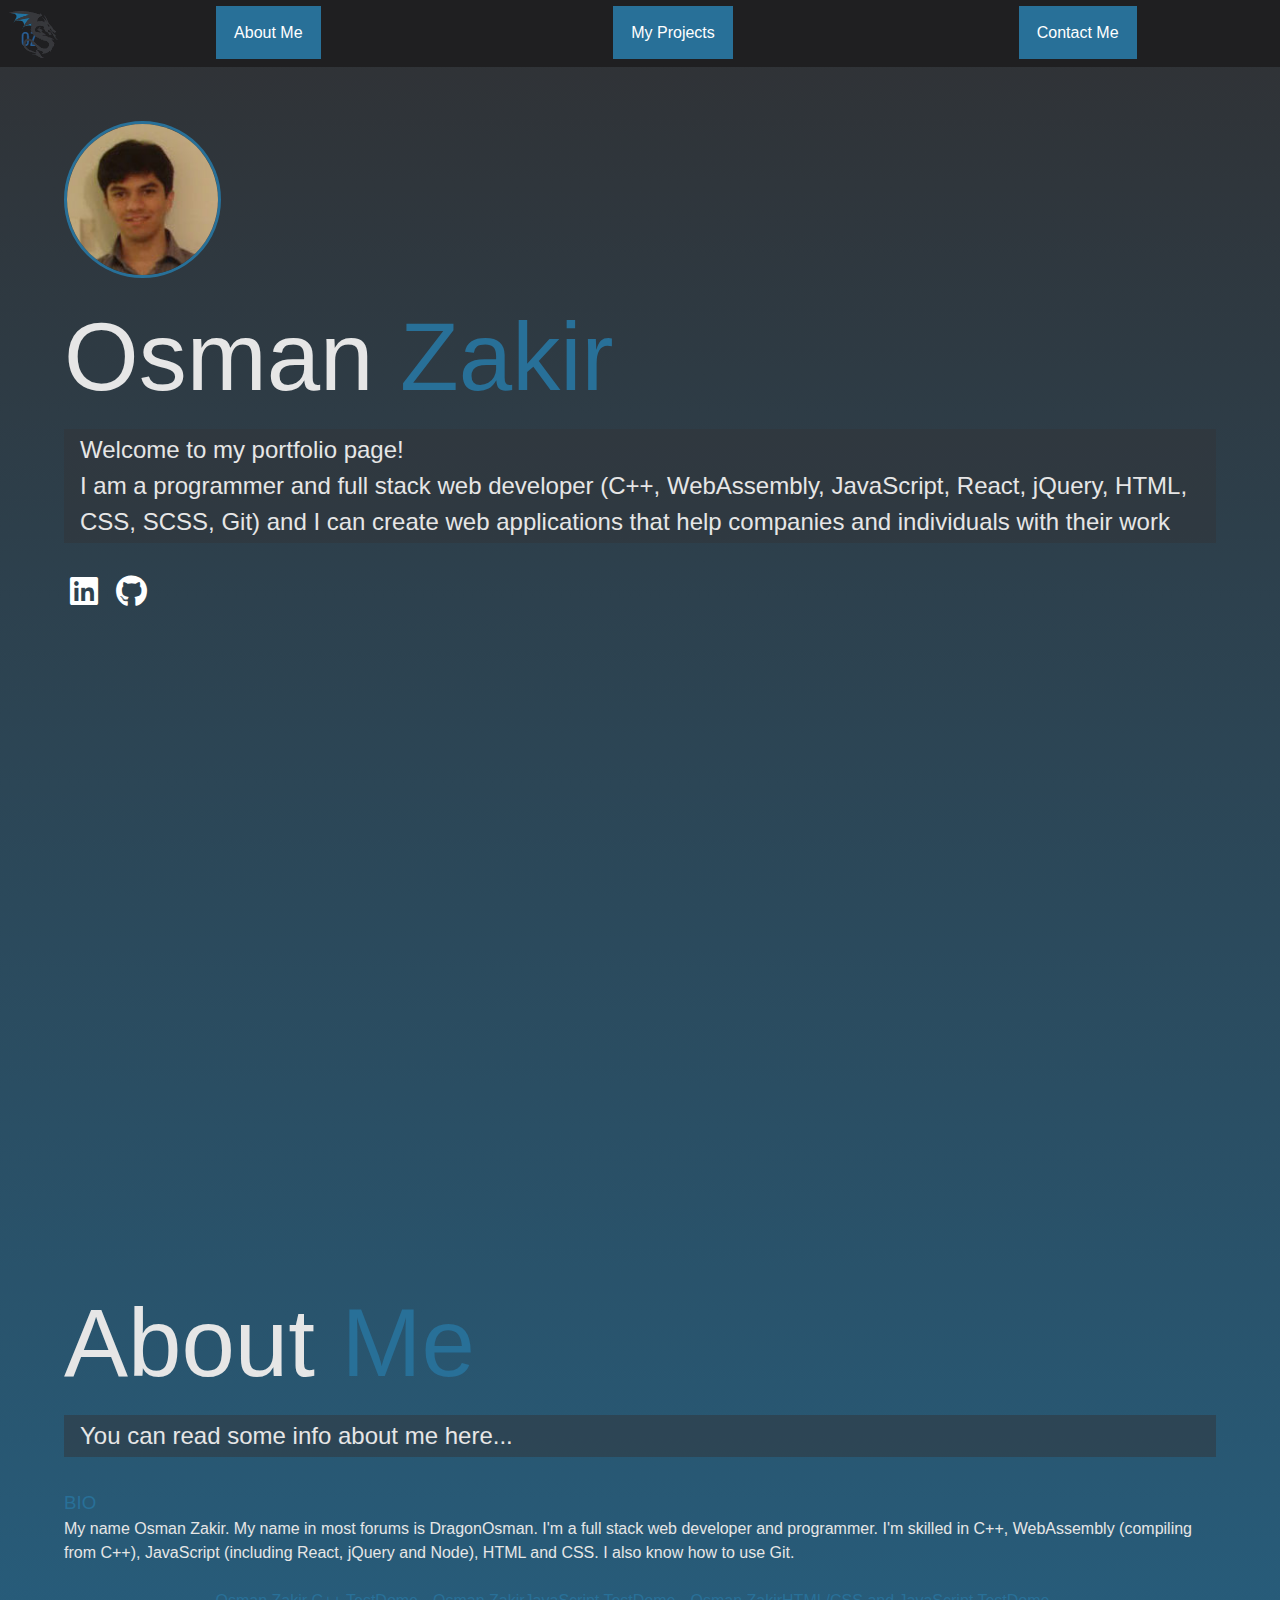
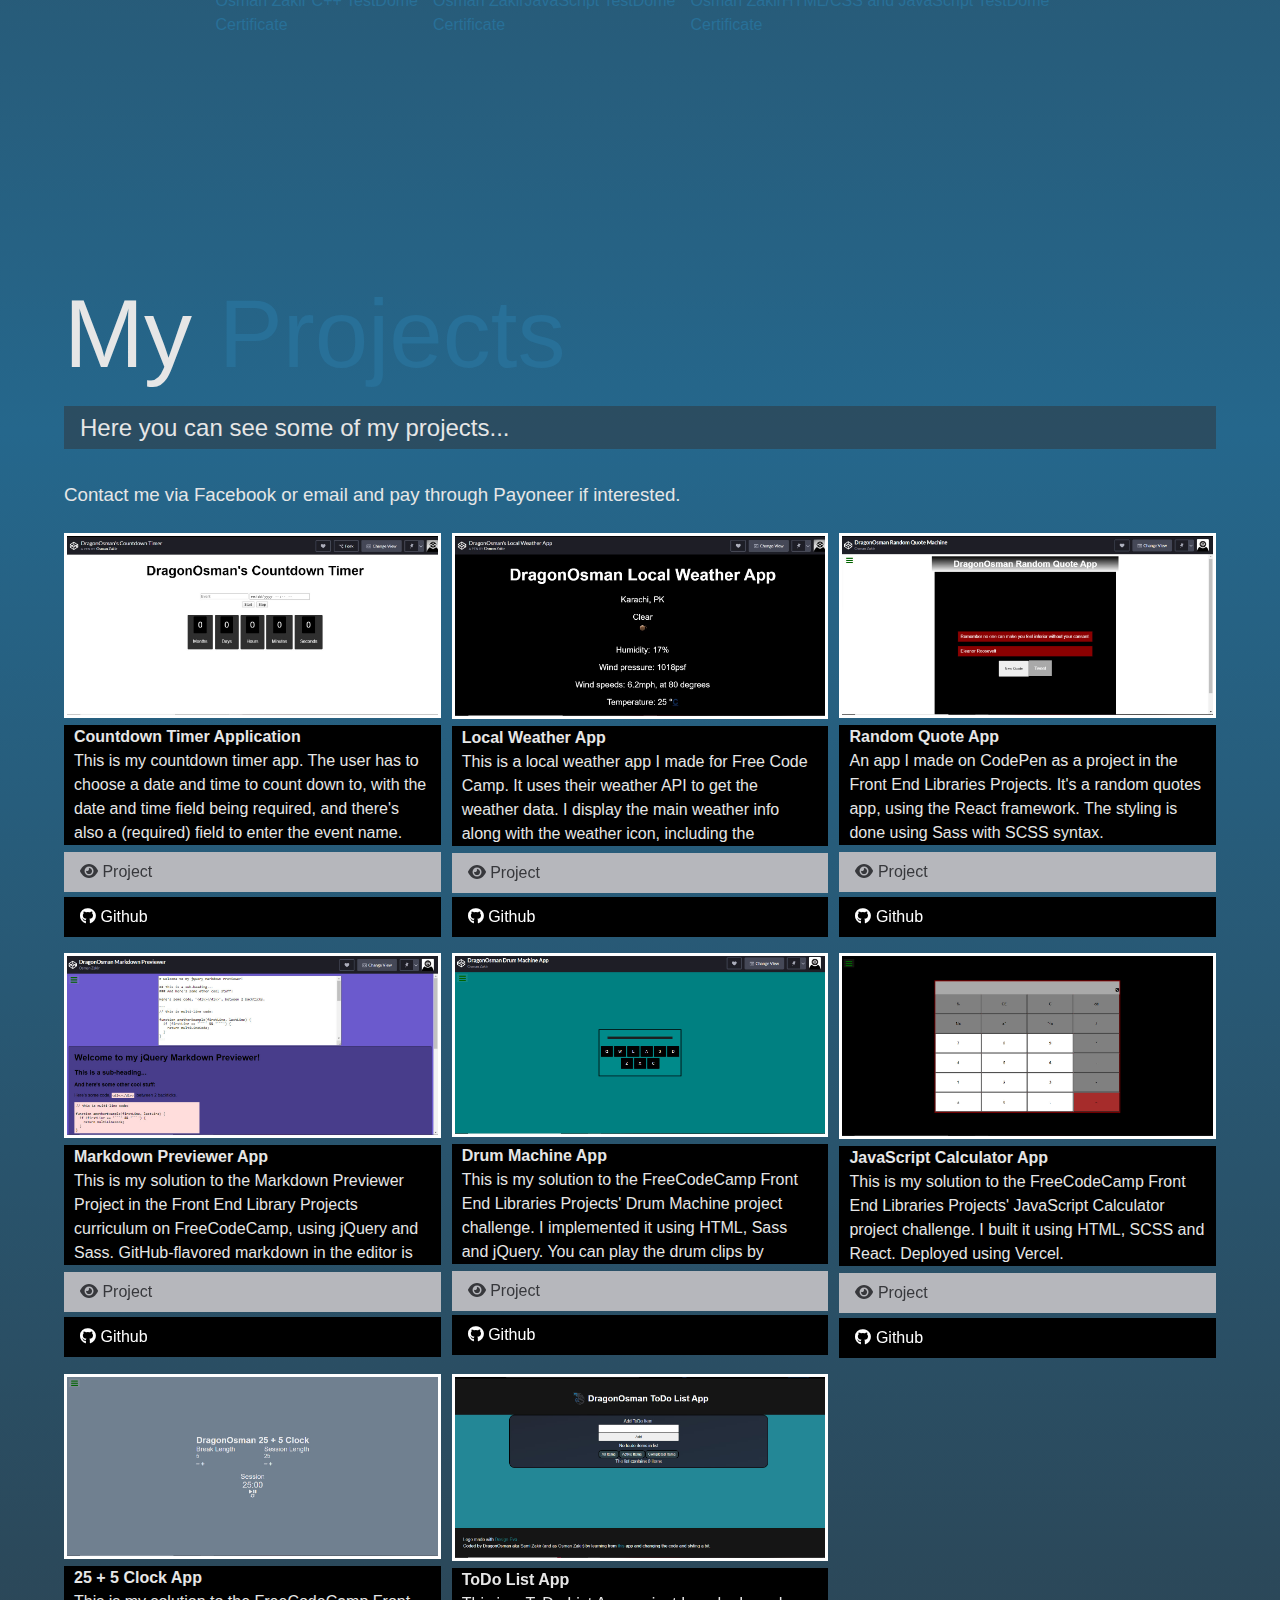
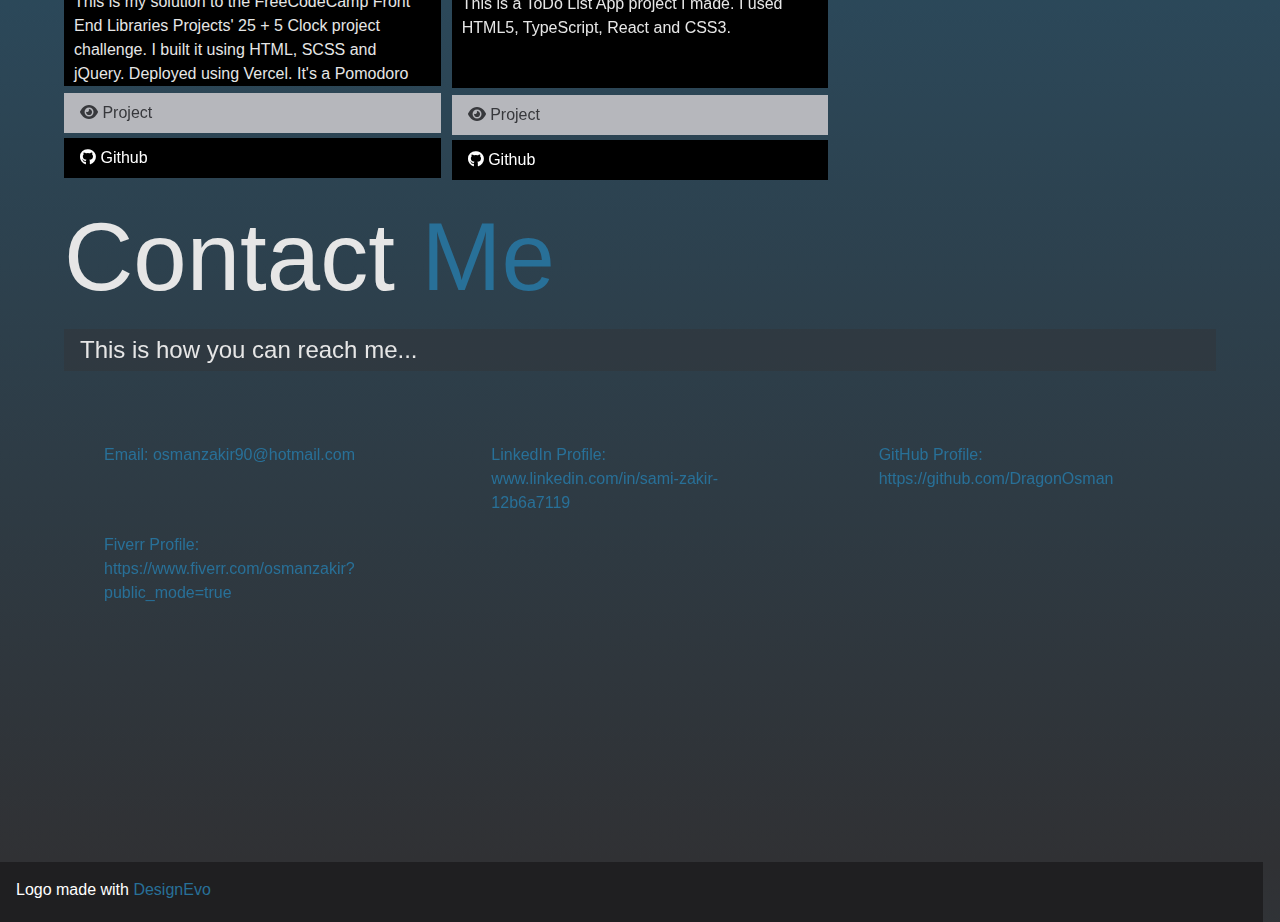
==== commit 6aeef0b0: "removed currency_converter project and google+ account link, and changed footer width on wider scree" ====
--- a/index.html
+++ b/index.html
@@ -102,9 +102,6 @@
             <a href="https://github.com/DragonOsman/" target="_blank"
               ><i class="fab fa-github fa-2x"></i
               ></a>
-            <a href="https://plus.google.com/u/0/+OsmanZakir" target="_blank"
-              ><i class="fab fa-google-plus fa-2x"></i
-              ></a>
           </div>
         </div>
       </div>
@@ -205,58 +202,10 @@
           <br>
           <div class="project-container">
             <div class="item">
-              <a href="https://dragonosman.dynu.net:5501/" target="_blank">
-              <img
-                src="img/projects/gglmapcurrencyconv.jpg"
-                alt="Project1"
-                class="project-img"
-                />
-              </a>
-              <div class="project-description">
-                <h4>
-                  Google Map + Currency Converter Web Server Application
-                </h4>
-                <p class="description">
-                  Currency converter web app with a Google Maps GUI and a web server
-                  backend written in C++. I'll be hosting the web server on my own
-                  computer and won't always be running it. This app requires the browser
-                  to ask for your location to center the map there and open the info window
-                  with the form.  The app has a fall-back behavior to use if it can't get the
-                  user's location, however.
-                </p>
-                <p>
-                  I created this app to try to give more usage experience to the Boost.Beast library.
-                  The library author said he would write a proposal paper to include the library
-                  into the standard if it gets enough usage experience (and also if the ASIO
-                  library is already in the standard by then).
-                  <span id="display-info"></span>
-                  <button id="isAppRunning">
-                    Click to see if the server app is running.
-                  </button>
-                  If nothing happens or there's an error, then in that case too
-                   the app is not running.
-                </p>
-              </div>
-              <a
-                href="https://dragonosman.dynu.net:5501/"
-                target="_blank"
-                class="btn-light"
-                >
-              <i class="fas fa-eye"></i> Project
-              </a>
-              <a
-                href="https://github.com/DragonOsman/currency_converter"
-                class="btn-dark"
-                target="_blank"
-                >
-              <i class="fab fa-github"></i> Github
-              </a>
-            </div>
-            <div class="item">
              <a href="https://codepen.io/DragonOsman/full/gObXXjL" target="_blank">
               <img
                 src="img/projects/countdowntimer.jpg"
-                alt="Project2"
+                alt="Project1"
                class="project-img"
                 />
               </a>
@@ -289,7 +238,7 @@
             <a href="https://codepen.io/DragonOsman/full/eYNpNmw" target="_blank">
             <img
               src="img/projects/localweatherapp.jpg"
-              alt="Project3"
+              alt="Project2"
               class="project-img"
               />
             </a>
@@ -325,7 +274,7 @@
             <a href="https://codepen.io/DragonOsman/full/VwaMYLN" target="_blank">
             <img
               src="img/projects/randomquoteapp.jpg"
-              alt="Project4"
+              alt="Project3"
               class="project-img"
               />
             </a>
@@ -356,7 +305,7 @@
             <a href="https://codepen.io/DragonOsman/full/KKzQexZ" target="_blank">
             <img
               src="img/projects/markdownpreviewer.jpg"
-              alt="Project5"
+              alt="Project4"
               class="project-img"
               />
             </a>
@@ -390,7 +339,7 @@
             <a href="https://codepen.io/DragonOsman/full/gOrKYRE" target="_blank">
             <img
               src="img/projects/drummachineapp.jpg"
-              alt="Project6"
+              alt="Project5"
               class="project-img"
               />
             </a>
@@ -422,7 +371,7 @@
             <a href="https://javascript-calculator-beige.vercel.app/" target="_blank">
             <img
               src="img/projects/javascript-calculator-app.jpg"
-              alt="Project7"
+              alt="Project6"
               class="project-img"
               />
             </a>
@@ -453,7 +402,7 @@
             <a href="https://25-5-clock-project.vercel.app/" target="_blank">
             <img
               src="img/projects/25-5-clock-project.jpg"
-              alt="Project8"
+              alt="Project7"
               class="project-img"
               />
             </a>
@@ -484,7 +433,7 @@
             <a href="https://todo-list-app-zeta.vercel.app/" target="_blank">
             <img
               src="img/projects/todo-list-screenshot.jpg"
-              alt="Project9"
+              alt="Project8"
               class="project-img"
               />
             </a>
--- a/styles/styles.css
+++ b/styles/styles.css
@@ -244,7 +244,7 @@
 #home-footer {
   padding: 1rem;
   margin: 0;
-  width: 100vw;
+  width: 98.7vw;
   height: 60px;
   background-color: #1f1f21;
   color: #fff;
@@ -543,7 +543,7 @@
   }
 
   footer {
-    width: 100vw;
+    width: calc(100vw + 400px);
   }
 }
 @media screen and (min-width: 280px) and (max-width: 399px) {
@@ -652,7 +652,7 @@
 
   footer {
     margin-top: 100px;
-    width: 100vw;
+    width: calc(100vw + 100px);
   }
 }
 @media screen and (height: 568px) {
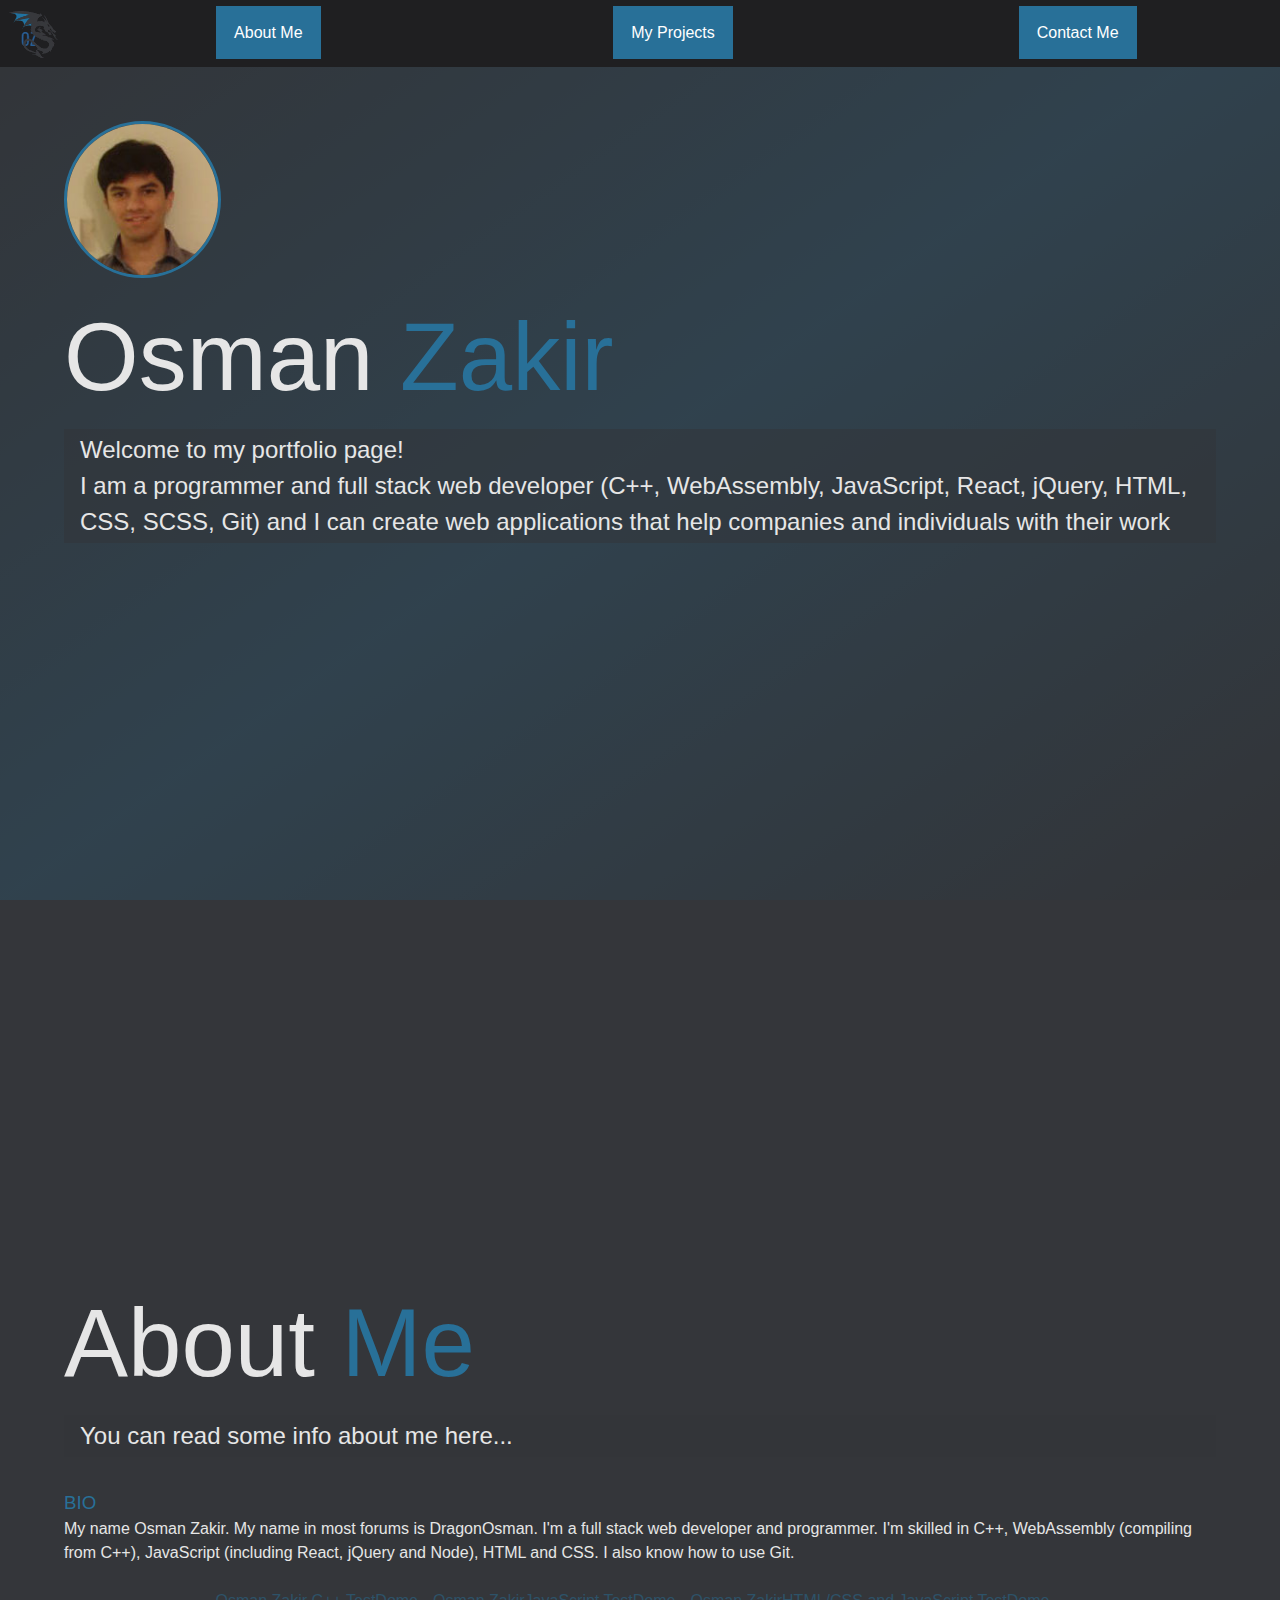
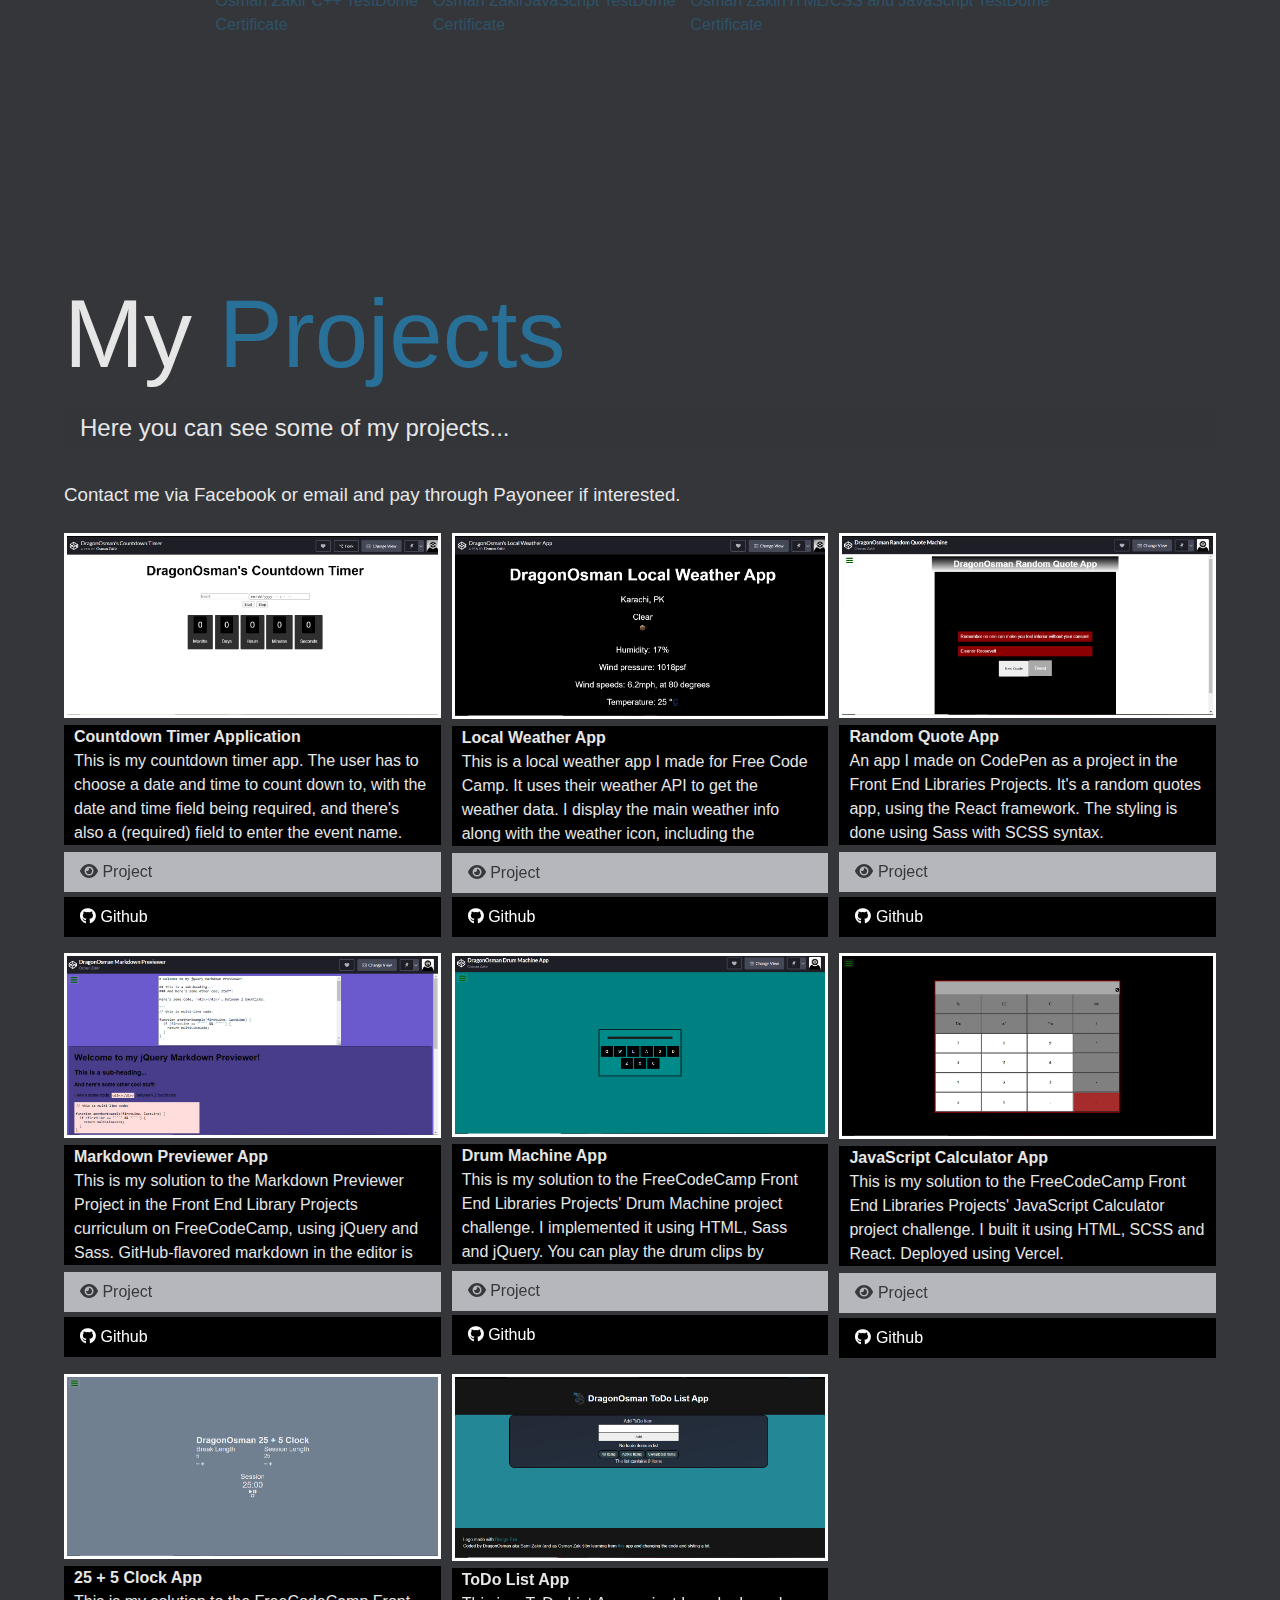
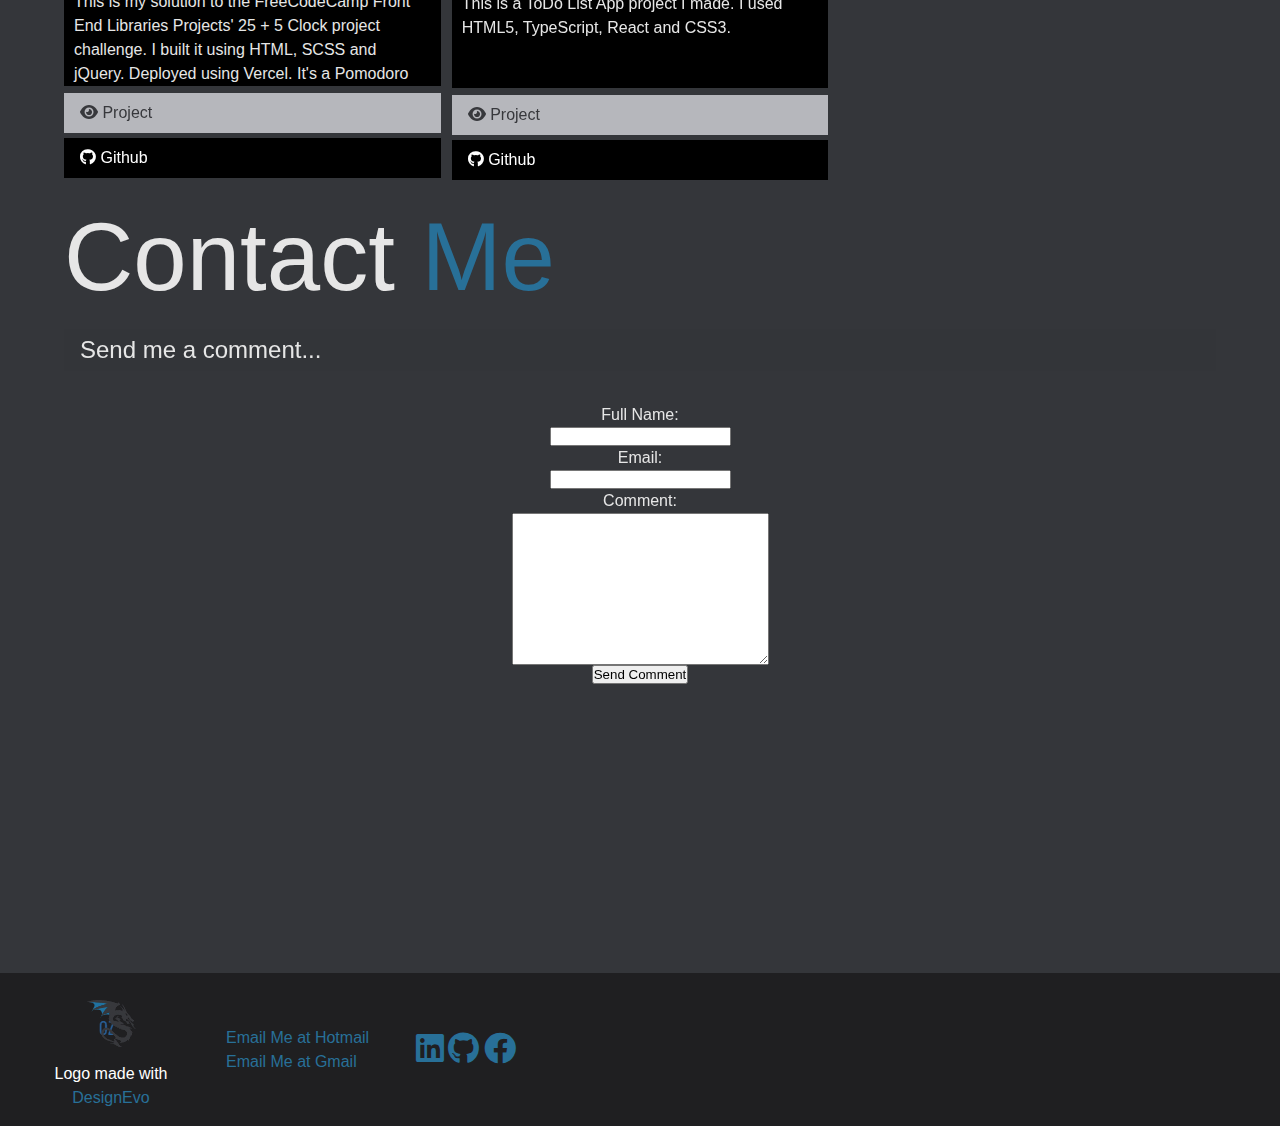
==== commit 9c6157fd: "deleted apprunning.js and background image to whole site" ====
--- a/index.html
+++ b/index.html
@@ -44,7 +44,6 @@
       href="fontawesome-free-6.0.0-web/css/all.css"
       />
     <script src="scripts/scripts.js" async></script>
-    <script src="scripts/apprunning.js" async></script>
   </head>
   <body>
     <header>
@@ -94,15 +93,6 @@
             HTML, CSS, SCSS, Git) and I can create web applications that help companies and individuals
             with their work
           </h2>
-          <div class="icons">
-            <a
-              href="www.linkedin.com/in/sami-zakir-12b6a7119/"
-              target="_blank"
-              ><i class="fab fa-linkedin fa-2x"></i></a>
-            <a href="https://github.com/DragonOsman/" target="_blank"
-              ><i class="fab fa-github fa-2x"></i
-              ></a>
-          </div>
         </div>
       </div>
       <div id="about">
@@ -463,38 +453,61 @@
       <div id="contact">
         <div class="contact-container">
           <h1 class="lg-heading">Contact <span class="text-secondary">Me</span></h1>
-          <h2 class="sm-heading">This is how you can reach me...</h2>
-          <div class="contact-info">
-            <div class="info">
-              <span class="text-secondary">Email:</span>
-              <a href="mailto:osmanzakir90@hotmail.com" target="_blank">
-              osmanzakir90@hotmail.com</a>
-            </div>
-            <div class="info">
-              <span class="text-secondary">LinkedIn Profile:</span>
-              <a href="www.linkedin.com/in/sami-zakir-12b6a7119/" target="_blank">
-                www.linkedin.com/in/sami-zakir-12b6a7119
-              </a>
-            </div>
-            <div class="info">
-              <span class="text-secondary">GitHub Profile:</span>
-              <a href="https://github.com/DragonOsman" target="_blank" id="profile-link">
-              https://github.com/DragonOsman</a>
-            </div>
-            <div class="info">
-              <span class="text-secondary">Fiverr Profile:</span>
-              <a href="https://www.fiverr.com/osmanzakir?public_mode=true" target="_blank" id="profile-link">
-                https://www.fiverr.com/osmanzakir?public_mode=true</a>
-            </div>
-          </div>
+          <h2 class="sm-heading">Send me a comment...</h2>
+          <form class="contact-form">
+            <label for="full-name">Full Name:</label>
+            <input type="text" name="full-name" id="name" class="name" />
+            <label for="email">Email:</label>
+            <input type="email" name="email" id="email" class="email" />
+            <label for="comment">Comment:</label>
+            <textarea name="comment" id="comment-box" cols="30" rows="10"></textarea>
+            <input type="submit" value="Send Comment" />
+          </form>
         </div>
       </div>
     </main>
     <footer id="home-footer">
-      Logo made with
-      <a href="https://www.designevo.com/en/" title="Free Online Logo Maker">
-        DesignEvo
-      </a>
+      <div class="footer-content" id="footer-content1">
+        <a class="logo" href="#home">
+          <img
+            src="img/logo.png"
+            width="50px"
+            height="50px"
+            alt="dragon logo"
+            class="dragon-logo"
+          />
+        </a>
+        Logo made with
+        <a href="https://www.designevo.com/en/" title="Free Online Logo Maker">
+          DesignEvo
+        </a>
+      </div>
+      <div class="footer-content" id="footer-content2">
+        <a href="mailto:osmanzakir90@hotmail.com">Email Me at Hotmail</a>
+        <a href="mailto:osmanzakir9@gmail.com">Email Me at Gmail</a>
+      </div>
+      <div class="footer-content" id="footer-content3">
+        <div class="icons">
+          <a
+            href="https:/www.linkedin.com/in/sami-zakir-12b6a7119/"
+            target="_blank"
+          >
+            <i class="fab fa-linkedin fa-2x"></i>
+          </a>
+          <a
+            href="https://github.com/DragonOsman/"
+            target="_blank"
+          >
+            <i class="fab fa-github fa-2x"></i>
+          </a>
+          <a
+            href="https://www.facebook.com/osman.zakir.31/"
+            target_blank
+          >
+            <i class="fab fa-facebook fa-2x"></i>
+          </a>
+        </div>
+      </div>
     </footer>
   </body>
 </html>
--- a/styles/styles.css
+++ b/styles/styles.css
@@ -66,7 +66,9 @@
   color: #e6e6e6;
   font-family: "Segoe UI", Tahoma, Geneva, Verdana, sans-serif;
   line-height: 1.5;
-  background-image: linear-gradient(#303134, #25678c, #303134);
+  background-image: linear-gradient(to top left, rgba(48, 49, 52, 0.575), rgba(37, 104, 140, 0.493), rgba(48, 49, 52, 0.575)), url("../../dist/img/868550.jpg");
+  background-position: center;
+  background-attachment: fixed;
 }
 
 h1,
@@ -105,6 +107,7 @@
   padding: 4rem;
   margin-top: 3vh;
   min-height: calc(100vh - 60px);
+  background-color: rgba(50, 51, 55, 0.5);
 }
 main .icons {
   margin-top: 1rem;
@@ -206,18 +209,13 @@
   font-weight: bold;
 }
 
-.contact-info {
-  display: grid;
-  grid-template-columns: repeat(3, 1fr);
-  gap: 10px;
-}
-.contact-info div.info {
-  padding: 20px;
-  margin: 20px;
-  height: 20px;
-}
-.contact-info div.info:hover {
-  border-bottom: 3px solid #303134;
+.contact-form {
+  width: 100%;
+  display: flex;
+  flex-direction: column;
+  align-content: space-between;
+  align-items: center;
+  justify-content: center;
 }
 
 .btn, .btn-light, .btn-dark {
@@ -242,19 +240,36 @@
 }
 
 #home-footer {
+  display: flex;
+  align-items: center;
+  align-content: space-between;
+  justify-items: left;
   padding: 1rem;
   margin: 0;
-  width: 98.7vw;
-  height: 60px;
+  width: 100%;
+  height: auto;
+  background-size: cover;
   background-color: #1f1f21;
   color: #fff;
   position: absolute;
+  left: 0;
+  right: 0;
 }
 #home-footer a {
   color: #287098;
 }
 #home-footer a:hover {
   color: #fff;
+}
+#home-footer #footer-content1 {
+  display: inline-flex;
+  flex-direction: column;
+  align-items: center;
+  align-content: space-between;
+}
+#home-footer .footer-content {
+  width: 150px;
+  margin: 0 20px;
 }
 
 @media screen and (min-width: 1824px) {
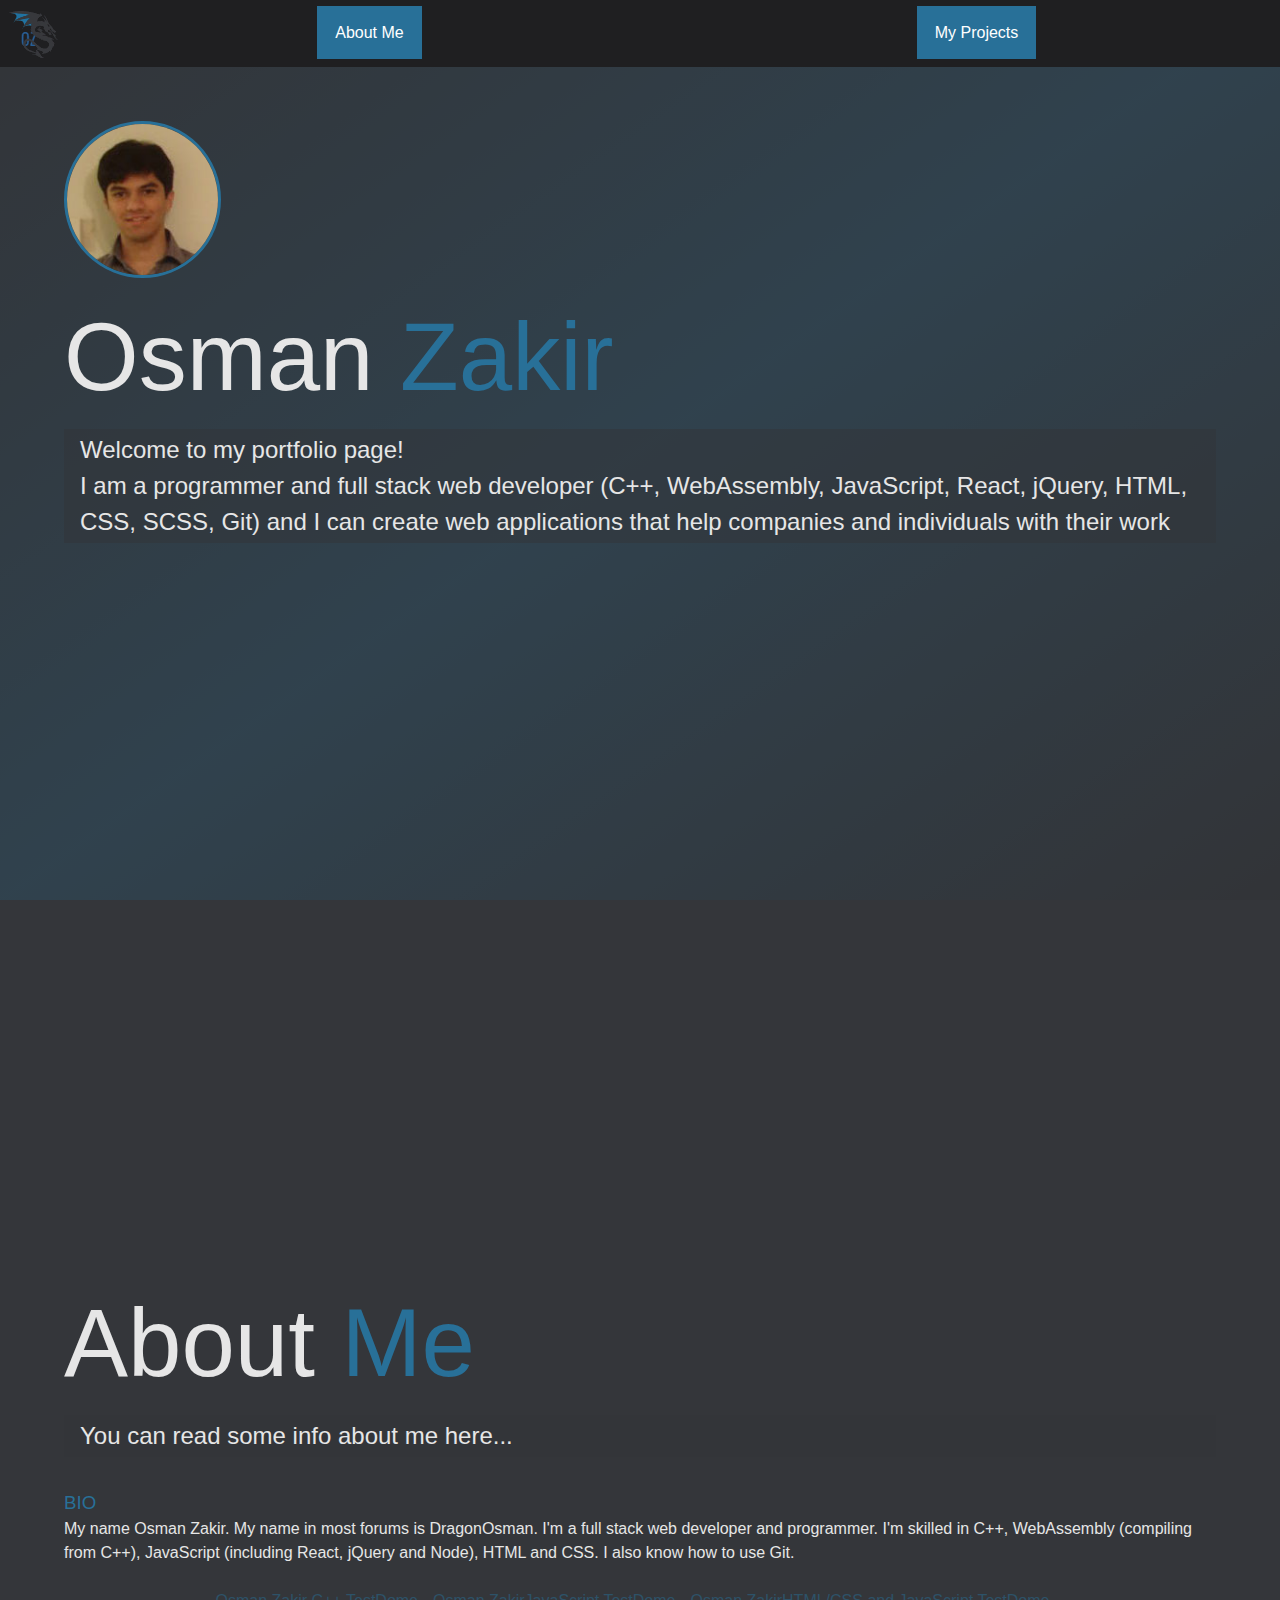
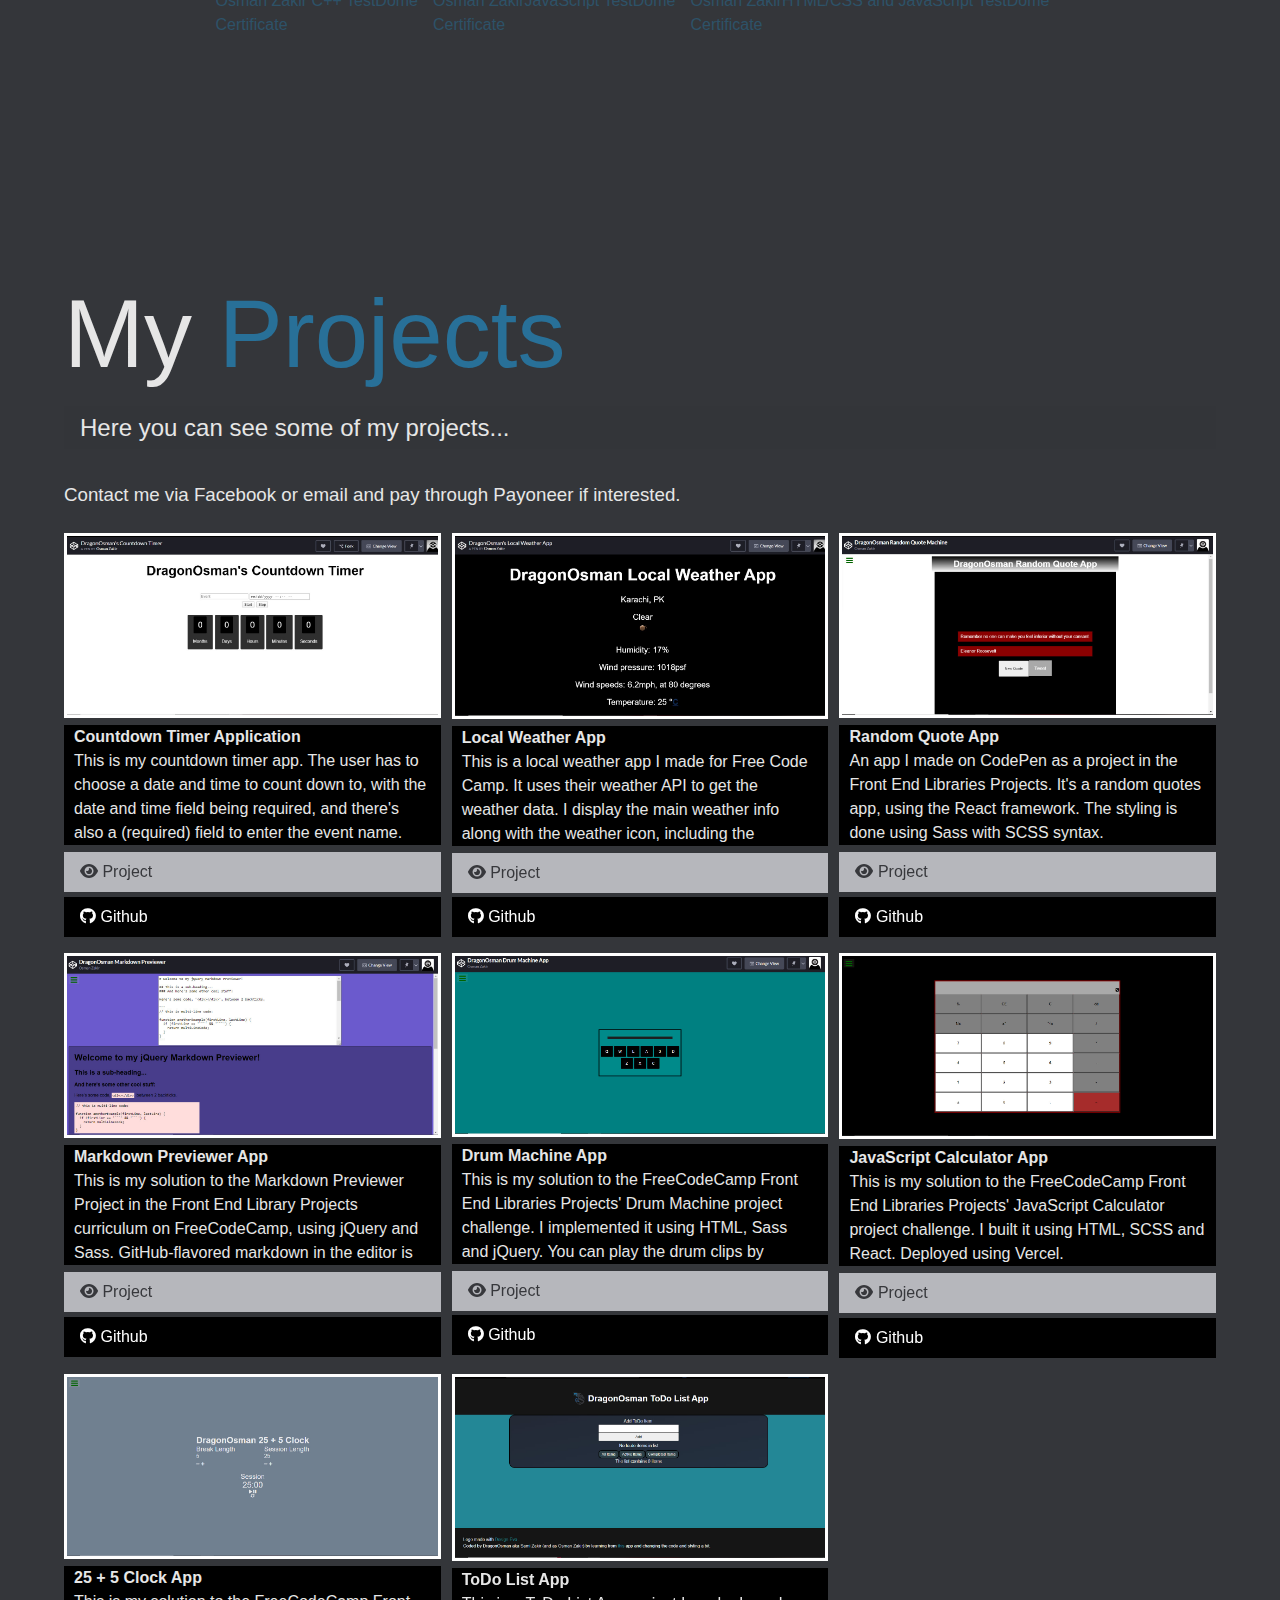
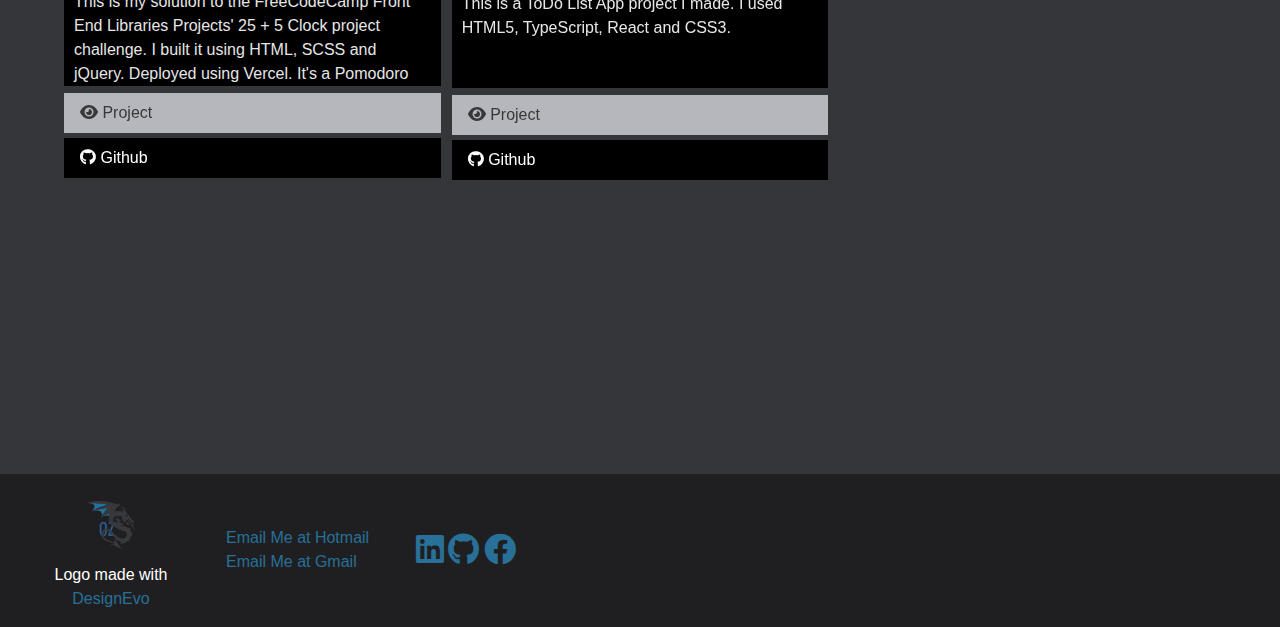
==== commit 1aa71e26: "took out contact section" ====
--- a/index.html
+++ b/index.html
@@ -67,9 +67,6 @@
           <li class="nav-item">
             <a href="#projects" class="nav-link">My Projects</a>
           </li>
-          <li class="nav-item">
-            <a href="#contact" class="nav-link">Contact Me</a>
-          </li>
         </ul>
       </nav>
     </header>
@@ -450,21 +447,6 @@
           </div>
         </div>
       </div>
-      <div id="contact">
-        <div class="contact-container">
-          <h1 class="lg-heading">Contact <span class="text-secondary">Me</span></h1>
-          <h2 class="sm-heading">Send me a comment...</h2>
-          <form class="contact-form">
-            <label for="full-name">Full Name:</label>
-            <input type="text" name="full-name" id="name" class="name" />
-            <label for="email">Email:</label>
-            <input type="email" name="email" id="email" class="email" />
-            <label for="comment">Comment:</label>
-            <textarea name="comment" id="comment-box" cols="30" rows="10"></textarea>
-            <input type="submit" value="Send Comment" />
-          </form>
-        </div>
-      </div>
     </main>
     <footer id="home-footer">
       <div class="footer-content" id="footer-content1">
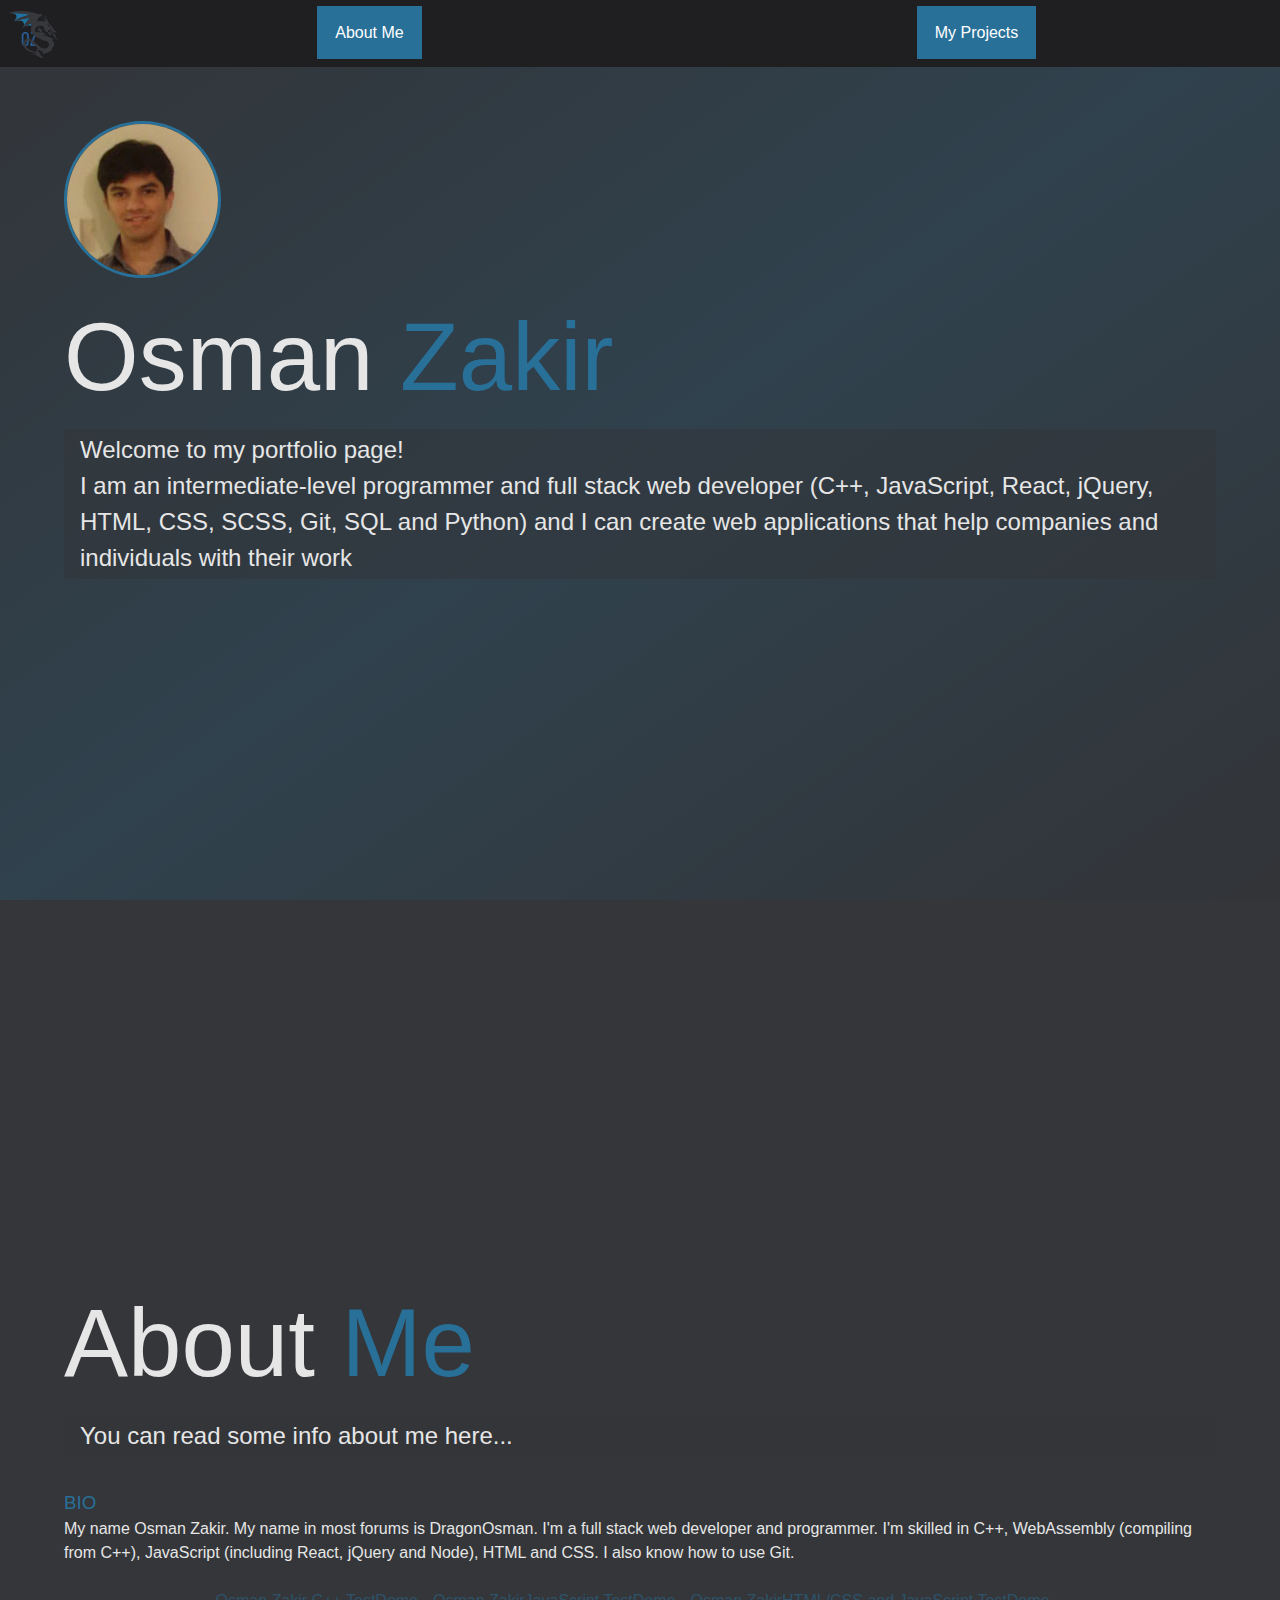
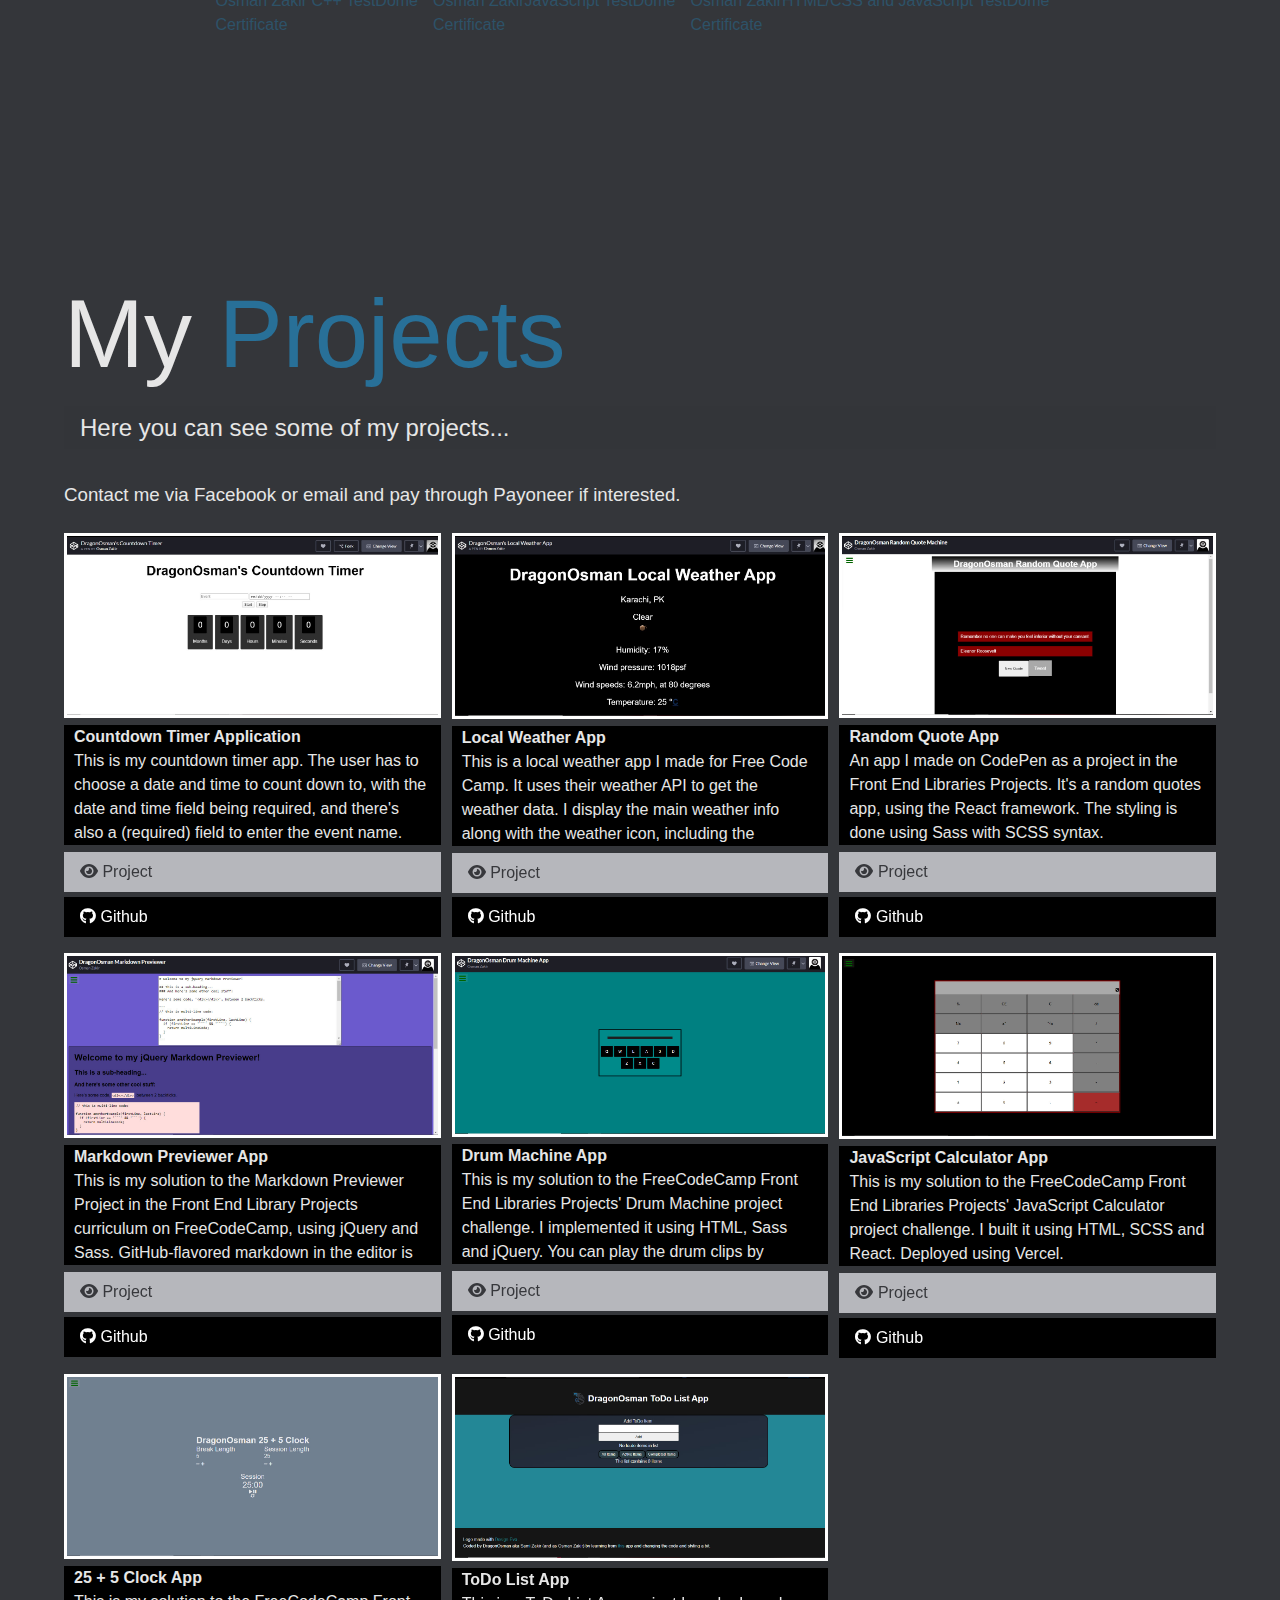
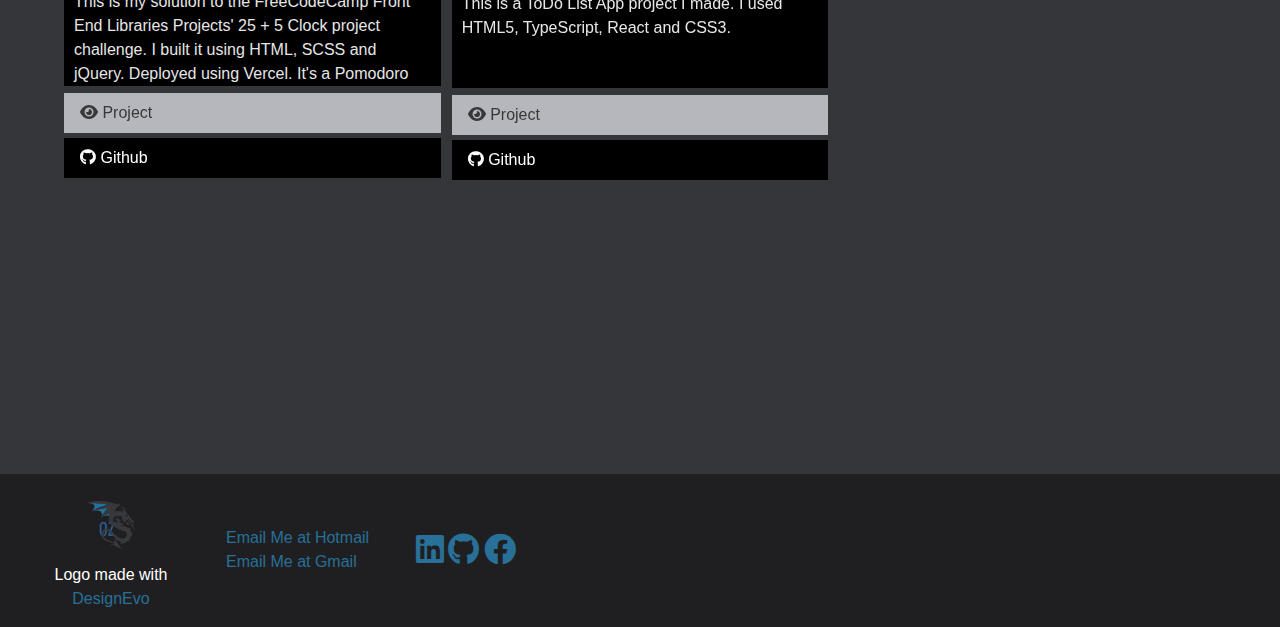
==== commit c70e4da9: "fixed and updated meta description and bio content" ====
--- a/index.html
+++ b/index.html
@@ -15,8 +15,9 @@
 
       gtag("config", "UA-137164146-1");
     </script>
-    <link rel="manifest" href="site.webmanifest" />
-    <link rel="shortcut icon" href="img/favicon.ico" />
+    <link rel="manifest noopener noreferrer" href="site.webmanifest" />
+    <link rel="shortcut icon noopener noreferrer" href="img/favicon.ico" />
+    <link rel="apple-touch-icon" href="img/favicon.ico" />
     <link rel="icon" type="image/gif" href="img/animated_favicon1.gif" />
     <meta
       name="keywords"
@@ -25,10 +26,9 @@
       />
     <meta
       name="description"
-      content="I'm Osman Zakir, programming student and freelancer specializing in C++, HTML5, CSS3
-      (including Bootstrap and SASS), JavaScript
-       (including React, jQuery and Node),
-      and WebAssembly."
+      content="I'm Osman Zakir, intermediate-level freelance web and software developer
+      specializing in C++, HTML5, CSS3 (including Bootstrap and SASS), and JavaScript
+       (including React, jQuery and Node), wth some knowledge in Python and SQL as well."
       />
     <meta charset="utf-8" />
     <meta
@@ -36,7 +36,6 @@
       content="width=device-width, height=device-height, initial-scale=1.0"
       />
     <meta name="author" content="Osman Zakir" />
-    <meta http-equiv="X-UA-Compatible" content="ie=edge" />
     <title>Osman Zakir's Portfolio Website</title>
     <link rel="stylesheet" href="styles/styles.css" />
     <link
@@ -86,8 +85,8 @@
           <h2 class="sm-heading">
             Welcome to my portfolio page!
             <br />
-            I am a programmer and full stack web developer (C++, WebAssembly, JavaScript, React, jQuery,
-            HTML, CSS, SCSS, Git) and I can create web applications that help companies and individuals
+            I am an intermediate-level programmer and full stack web developer (C++, JavaScript, React, jQuery,
+            HTML, CSS, SCSS, Git, SQL and Python) and I can create web applications that help companies and individuals
             with their work
           </h2>
         </div>
@@ -473,18 +472,21 @@
           <a
             href="https:/www.linkedin.com/in/sami-zakir-12b6a7119/"
             target="_blank"
+            title="LinkedIn Profile"
           >
             <i class="fab fa-linkedin fa-2x"></i>
           </a>
           <a
             href="https://github.com/DragonOsman/"
             target="_blank"
+            title="GitHub Profile Page"
           >
             <i class="fab fa-github fa-2x"></i>
           </a>
           <a
             href="https://www.facebook.com/osman.zakir.31/"
             target_blank
+            title="Facebook Profile Page"
           >
             <i class="fab fa-facebook fa-2x"></i>
           </a>
--- a/styles/styles.css
+++ b/styles/styles.css
@@ -207,15 +207,6 @@
 
 #display-info {
   font-weight: bold;
-}
-
-.contact-form {
-  width: 100%;
-  display: flex;
-  flex-direction: column;
-  align-content: space-between;
-  align-items: center;
-  justify-content: center;
 }
 
 .btn, .btn-light, .btn-dark {
